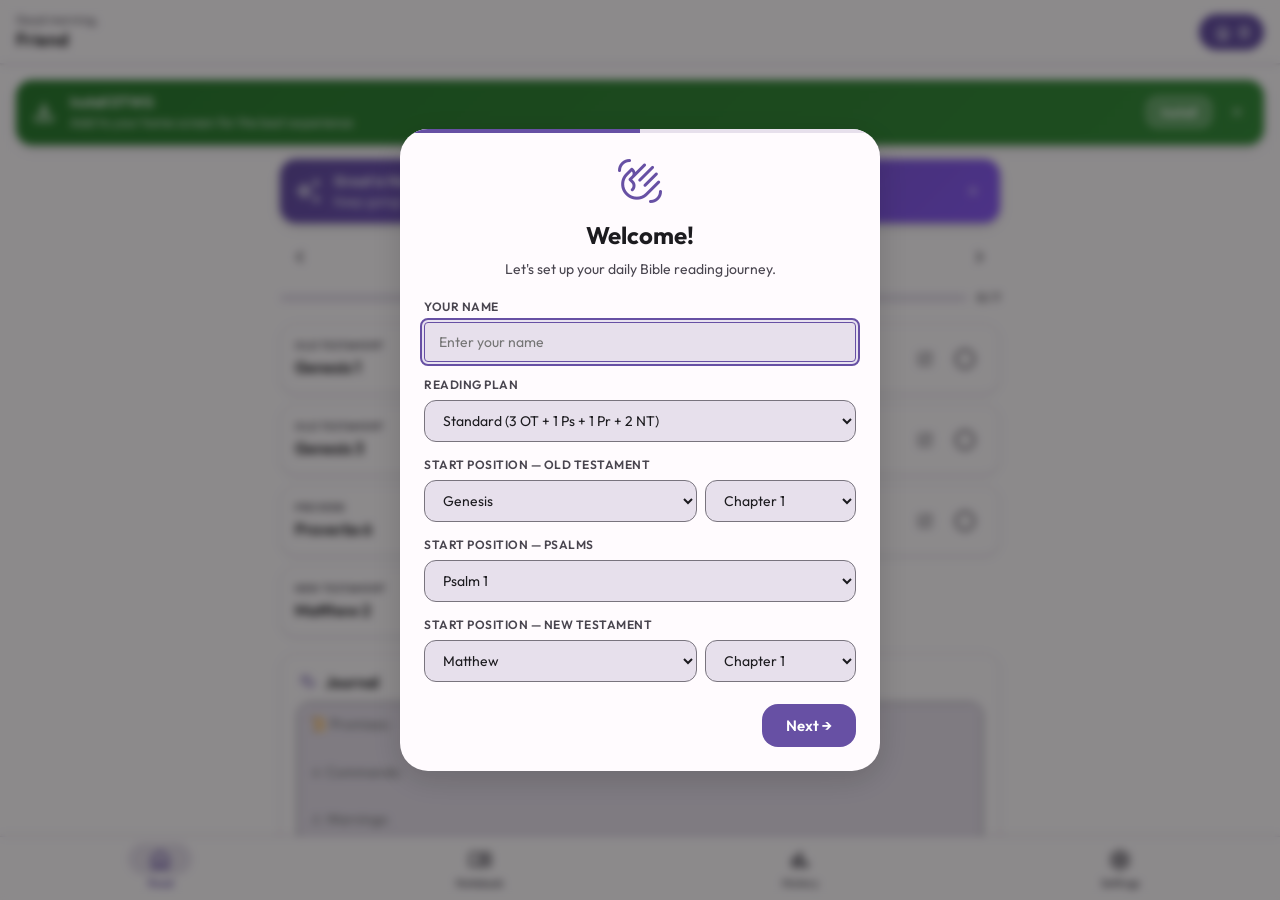
==== index.html @ ebb21af2 "Separate CSS/JS, fix dark theme, color picker, Proverbs date, highlight labels, add font size, remin" ====
<!DOCTYPE html>
<html lang="en">
<head>
    <meta charset="UTF-8">
    <meta name="viewport" content="width=device-width, initial-scale=1.0, viewport-fit=cover">
    <title>Daily Time with God</title>
    <link rel="manifest" href="./manifest.json">
    <meta name="theme-color" content="#6750A4" id="meta-theme-color">
    <link rel="icon" type="image/svg+xml" href="data:image/svg+xml,<svg xmlns='http://www.w3.org/2000/svg' viewBox='0 0 100 100'><text y='.9em' font-size='90'>📖</text></svg>">
    <link rel="apple-touch-icon" sizes="192x192" href="./icons/icon-192.png">
    <link rel="preconnect" href="https://fonts.googleapis.com">
    <link rel="preconnect" href="https://fonts.gstatic.com" crossorigin>
    <link href="https://fonts.googleapis.com/css2?family=Outfit:wght@300;400;500;600;700&display=swap" rel="stylesheet">
    <link href="https://fonts.googleapis.com/css2?family=Material+Symbols+Rounded:opsz,wght,FILL,GRAD@24,400,1,0" rel="stylesheet" />
    <link rel="stylesheet" href="./styles.css">
</head>

<body>

<header id="app-header">
  <div class="header-inner">
    <span class="header-greeting" id="header-greeting">Good morning,</span>
    <span class="header-name" id="header-name">Friend</span>
  </div>
  <button id="header-streak" class="streak-chip" aria-label="Streak">
    <span class="material-symbols-rounded">local_fire_department</span>
    <span id="streak-count">0</span>
  </button>
</header>

<main id="main-content">

  <div id="page-dashboard" class="page active" role="main">
    <!-- PWA Install Banner -->
    <div id="install-banner" class="install-banner" hidden>
      <span class="material-symbols-rounded">get_app</span>
      <div>
        <strong>Install DTWG</strong>
        <p>Add to your home screen for the best experience</p>
      </div>
      <button id="install-btn" class="install-btn">Install</button>
      <button id="install-dismiss-btn" class="mercy-close" aria-label="Dismiss">
        <span class="material-symbols-rounded">close</span>
      </button>
    </div>

    <div class="mercy-banner" id="mercy-banner" hidden>
      <span class="material-symbols-rounded">auto_awesome</span>
      <div>
        <strong>Great is His faithfulness!</strong>
        <p id="mercy-banner-text">Keep going!</p>
      </div>
      <button class="mercy-close" id="mercy-close-btn" aria-label="Close">
        <span class="material-symbols-rounded">close</span>
      </button>
    </div>

    <div class="date-row">
      <button class="date-nav-btn" id="prev-day-btn" aria-label="Previous day">
        <span class="material-symbols-rounded">chevron_left</span>
      </button>
      <div class="date-display" id="date-display">Today</div>
      <button class="date-nav-btn" id="next-day-btn" aria-label="Next day">
        <span class="material-symbols-rounded">chevron_right</span>
      </button>
    </div>

    <div class="progress-section">
      <div class="progress-bar-track">
        <div class="progress-bar-fill" id="progress-bar-fill" style="width:0%"></div>
      </div>
      <span class="progress-label" id="progress-label">0 / 7</span>
    </div>

    <div id="plan-container" class="plan-container"></div>

    <div class="journal-section">
      <h3 class="journal-heading">
        <span class="material-symbols-rounded">edit_note</span>
        Journal
      </h3>
      <textarea id="journal-textarea" class="journal-textarea"
        placeholder="📜 Promises:&#10;&#10;⚔️ Commands:&#10;&#10;⚠️ Warnings:&#10;&#10;💡 Principles:&#10;&#10;✨ Application / Message:"
        rows="8"></textarea>
    </div>
  </div>

  <div id="page-notebook" class="page" role="main">
    <div class="date-row">
      <button class="date-nav-btn" id="nb-prev-day-btn" aria-label="Previous day">
        <span class="material-symbols-rounded">chevron_left</span>
      </button>
      <div class="date-display" id="nb-date-display">Today</div>
      <button class="date-nav-btn" id="nb-next-day-btn" aria-label="Next day">
        <span class="material-symbols-rounded">chevron_right</span>
      </button>
    </div>
    <div id="notebook-paper" class="notebook-paper"></div>
  </div>

  <div id="page-history" class="page" role="main">
    <div class="analytics-grid">
      <div class="stat-card">
        <span class="stat-icon material-symbols-rounded">local_fire_department</span>
        <div class="stat-value" id="stat-streak">0</div>
        <div class="stat-label">Current Streak</div>
      </div>
      <div class="stat-card">
        <span class="stat-icon material-symbols-rounded">emoji_events</span>
        <div class="stat-value" id="stat-longest">0</div>
        <div class="stat-label">Longest Streak</div>
      </div>
      <div class="stat-card" id="stat-time-card" style="cursor:pointer" title="Click to toggle avg/total">
        <span class="stat-icon material-symbols-rounded">schedule</span>
        <div class="stat-value" id="stat-time">0m</div>
        <div class="stat-label" id="stat-time-label">Total Time</div>
      </div>
      <div class="stat-card">
        <span class="stat-icon material-symbols-rounded">ac_unit</span>
        <div class="stat-value" id="stat-freezes">2</div>
        <div class="stat-label">Freezes Left</div>
      </div>
    </div>

    <div class="calendar-section">
      <div class="calendar-header">
        <button class="calendar-nav" id="cal-prev" aria-label="Previous month">
          <span class="material-symbols-rounded">chevron_left</span>
        </button>
        <span class="calendar-month-year" id="cal-month-year"></span>
        <button class="calendar-nav" id="cal-next" aria-label="Next month">
          <span class="material-symbols-rounded">chevron_right</span>
        </button>
      </div>
      <div class="calendar-grid" id="calendar-grid"></div>
    </div>

    <div class="history-tabs">
      <button class="history-tab active" id="tab-highlights" data-tab="highlights">Highlights</button>
      <button class="history-tab" id="tab-notes" data-tab="notes">Notes</button>
    </div>

    <div class="filter-chips" id="filter-chips">
      <button class="filter-chip active" data-filter="all">All</button>
      <button class="filter-chip" data-filter="general">General</button>
      <button class="filter-chip" data-filter="promise">Promise</button>
      <button class="filter-chip" data-filter="command">Command</button>
      <button class="filter-chip" data-filter="warning">Warning</button>
      <button class="filter-chip" data-filter="principle">Principle</button>
    </div>

    <div id="history-list" class="history-list"></div>
  </div>

  <div id="page-settings" class="page" role="main">
    <div class="settings-card">
      <h3 class="settings-card-title">Profile</h3>
      <div class="settings-row">
        <label for="settings-name">Your name</label>
        <input type="text" id="settings-name" class="settings-input" placeholder="Friend" maxlength="30">
      </div>
    </div>

    <div class="settings-card">
      <h3 class="settings-card-title">Appearance</h3>
      <div class="settings-row">
        <label>Theme</label>
        <div class="theme-select" id="theme-select">
          <button class="theme-btn active" data-theme-mode="system">System</button>
          <button class="theme-btn" data-theme-mode="light">Light</button>
          <button class="theme-btn" data-theme-mode="dark">Dark</button>
        </div>
      </div>
      <div class="settings-row">
        <label>Color</label>
        <div class="color-palette" id="color-palette">
          <button class="color-btn active" data-color="purple" style="background:#6750A4" aria-label="Purple"></button>
          <button class="color-btn" data-color="blue"   style="background:#1565C0" aria-label="Blue"></button>
          <button class="color-btn" data-color="green"  style="background:#2E7D32" aria-label="Green"></button>
          <button class="color-btn" data-color="amber"  style="background:#E65100" aria-label="Amber"></button>
          <button class="color-btn" data-color="rose"   style="background:#AD1457" aria-label="Rose"></button>
          <button class="color-btn custom-color-btn" data-color="custom" aria-label="Custom color">
            <span class="material-symbols-rounded">palette</span>
            <input type="color" id="custom-color-input" style="display:none" aria-label="Pick custom color">
          </button>
        </div>
      </div>
      <div class="settings-row">
        <label>Text Size</label>
        <div style="display:flex;align-items:center;gap:8px">
          <button id="font-size-dec" class="font-size-btn" aria-label="Decrease text size">A−</button>
          <span id="font-size-display" class="font-size-display">Normal</span>
          <button id="font-size-inc" class="font-size-btn" aria-label="Increase text size">A+</button>
        </div>
      </div>
    </div>

    <div class="settings-card">
      <h3 class="settings-card-title">Highlight Colors</h3>
      <div class="settings-row">
        <label for="hl-sync-toggle">Auto-sync with theme</label>
        <label class="toggle-switch">
          <input type="checkbox" id="hl-sync-toggle" checked>
          <span class="toggle-track"></span>
        </label>
      </div>
      <div id="hl-color-rows">
        <div class="settings-row">
          <label>General</label>
          <button class="hl-btn hl-btn-general" id="hl-btn-general" aria-label="General highlight color">
            <input type="color" id="hl-color-general" style="display:none">
          </button>
        </div>
        <div class="settings-row">
          <label>Promise</label>
          <button class="hl-btn hl-btn-promise" id="hl-btn-promise" aria-label="Promise highlight color">
            <input type="color" id="hl-color-promise" style="display:none">
          </button>
        </div>
        <div class="settings-row">
          <label>Command</label>
          <button class="hl-btn hl-btn-command" id="hl-btn-command" aria-label="Command highlight color">
            <input type="color" id="hl-color-command" style="display:none">
          </button>
        </div>
        <div class="settings-row">
          <label>Warning</label>
          <button class="hl-btn hl-btn-warning" id="hl-btn-warning" aria-label="Warning highlight color">
            <input type="color" id="hl-color-warning" style="display:none">
          </button>
        </div>
        <div class="settings-row">
          <label>Principle</label>
          <button class="hl-btn hl-btn-principle" id="hl-btn-principle" aria-label="Principle highlight color">
            <input type="color" id="hl-color-principle" style="display:none">
          </button>
        </div>
      </div>
    </div>

    <div class="settings-card">
      <h3 class="settings-card-title">Bible Translation</h3>
      <div class="settings-row">
        <label for="translation-select">Translation</label>
        <select id="translation-select" class="settings-select">
          <option value="web">WEB</option>
          <option value="kjv">KJV</option>
          <option value="bbe">BBE</option>
          <option value="asv">ASV</option>
          <option value="darby">Darby</option>
        </select>
      </div>
    </div>

    <div class="settings-card">
      <h3 class="settings-card-title">Sound &amp; Notifications</h3>
      <div class="settings-row">
        <label for="sound-toggle">Sound effects</label>
        <label class="toggle-switch">
          <input type="checkbox" id="sound-toggle" checked>
          <span class="toggle-track"></span>
        </label>
      </div>
      <div class="settings-row">
        <label for="reminder-toggle">Daily reminder</label>
        <label class="toggle-switch">
          <input type="checkbox" id="reminder-toggle">
          <span class="toggle-track"></span>
        </label>
      </div>
      <div class="settings-row" id="reminder-time-row">
        <label for="reminder-time">Reminder time</label>
        <input type="time" id="reminder-time" class="settings-input" value="07:00">
      </div>
    </div>

    <div class="settings-card">
      <h3 class="settings-card-title">Reset Journey</h3>
      <p class="settings-desc">This will erase all your progress, highlights, and journal entries.</p>
      <button class="reset-btn" id="reset-btn">Reset Everything</button>
    </div>
  </div>
</main>

<nav id="bottom-nav" aria-label="Main navigation">
  <button class="nav-tab active" data-page="dashboard" aria-label="Read">
    <span class="material-symbols-rounded">home</span>
    <span>Read</span>
  </button>
  <button class="nav-tab" data-page="notebook" aria-label="Notebook">
    <span class="material-symbols-rounded">menu_book</span>
    <span>Notebook</span>
  </button>
  <button class="nav-tab" data-page="history" aria-label="History">
    <span class="material-symbols-rounded">bar_chart</span>
    <span>History</span>
  </button>
  <button class="nav-tab" data-page="settings" aria-label="Settings">
    <span class="material-symbols-rounded">settings</span>
    <span>Settings</span>
  </button>
</nav>

<div id="bible-modal" class="modal-overlay" role="dialog" aria-modal="true" aria-label="Bible reader" hidden>
  <div class="modal-content">
    <div class="modal-header">
      <button class="modal-close-btn" id="modal-close-btn" aria-label="Close">
        <span class="material-symbols-rounded">close</span>
      </button>
      <h2 class="modal-title" id="modal-title">Loading...</h2>
      <div class="modal-nav">
        <button class="modal-nav-btn" id="modal-prev-btn" aria-label="Previous chapter">
          <span class="material-symbols-rounded">chevron_left</span>
        </button>
        <button class="modal-nav-btn" id="modal-next-btn" aria-label="Next chapter">
          <span class="material-symbols-rounded">chevron_right</span>
        </button>
      </div>
    </div>
    <div class="modal-body" id="modal-body">
      <div class="modal-loading" id="modal-loading">
        <div class="spinner"></div>
        <p>Loading scripture...</p>
      </div>
      <div id="modal-verses" class="modal-verses"></div>
    </div>
    <div class="modal-footer">
      <button class="modal-action-btn" id="modal-action-btn">
        <span class="material-symbols-rounded">check_circle</span>
        Mark as Read
      </button>
    </div>
  </div>
</div>

<div id="onboarding-modal" class="modal-overlay onboarding-overlay" role="dialog" aria-modal="true" aria-label="Welcome setup" hidden>
  <div class="onboarding-content">
    <div class="ob-progress-bar">
      <div class="ob-progress-fill" id="ob-progress-fill" style="width:50%"></div>
    </div>

    <div class="ob-page active" id="ob-page-1">
      <div class="ob-header">
        <span class="ob-icon material-symbols-rounded">waving_hand</span>
        <h2>Welcome!</h2>
        <p>Let's set up your daily Bible reading journey.</p>
      </div>
      <div class="ob-form">
        <div class="ob-field">
          <label for="ob-name">Your name</label>
          <input type="text" id="ob-name" class="ob-input" placeholder="Enter your name" maxlength="30">
        </div>
        <div class="ob-field">
          <label for="ob-plan">Reading plan</label>
          <select id="ob-plan" class="ob-select">
            <option value="standard">Standard (3 OT + 1 Ps + 1 Pr + 2 NT)</option>
            <option value="ot-focus">OT Focus (5 OT + 1 Ps + 1 NT)</option>
            <option value="nt-focus">NT Focus (2 OT + 1 Ps + 4 NT)</option>
          </select>
        </div>
        <div class="ob-field">
          <label>Start position — Old Testament</label>
          <div class="ob-chapter-row">
            <select id="ob-ot-book" class="ob-select ob-book-select"></select>
            <select id="ob-ot-chap" class="ob-select ob-chap-select"></select>
          </div>
        </div>
        <div class="ob-field">
          <label>Start position — Psalms</label>
          <div class="ob-chapter-row">
            <select id="ob-psalm-chap" class="ob-select ob-chap-select"></select>
          </div>
        </div>
        <div class="ob-field">
          <label>Start position — New Testament</label>
          <div class="ob-chapter-row">
            <select id="ob-nt-book" class="ob-select ob-book-select"></select>
            <select id="ob-nt-chap" class="ob-select ob-chap-select"></select>
          </div>
        </div>
      </div>
      <div class="ob-actions">
        <button class="ob-next-btn" id="ob-next-btn">Next &#8594;</button>
      </div>
    </div>

    <div class="ob-page" id="ob-page-2">
      <div class="ob-header">
        <span class="ob-icon material-symbols-rounded">palette</span>
        <h2>Customize</h2>
        <p>Make it yours.</p>
      </div>
      <div class="ob-form">
        <div class="ob-field">
          <label>App color</label>
          <div class="color-palette" id="ob-color-palette">
            <button class="color-btn active" data-color="purple" style="background:#6750A4" aria-label="Purple"></button>
            <button class="color-btn" data-color="blue"   style="background:#1565C0" aria-label="Blue"></button>
            <button class="color-btn" data-color="green"  style="background:#2E7D32" aria-label="Green"></button>
            <button class="color-btn" data-color="amber"  style="background:#E65100" aria-label="Amber"></button>
            <button class="color-btn" data-color="rose"   style="background:#AD1457" aria-label="Rose"></button>
          </div>
        </div>
        <div class="ob-field">
          <label for="ob-translation">Translation</label>
          <select id="ob-translation" class="ob-select">
            <option value="web">WEB (World English Bible)</option>
            <option value="kjv">KJV (King James Version)</option>
            <option value="bbe">BBE (Bible in Basic English)</option>
            <option value="asv">ASV (American Standard)</option>
            <option value="darby">Darby</option>
          </select>
        </div>
      </div>
      <div class="ob-actions">
        <button class="ob-back-btn" id="ob-back-btn">&#8592; Back</button>
        <button class="ob-next-btn" id="ob-save-btn">Start Reading &#128214;</button>
      </div>
    </div>
  </div>
</div>

<canvas id="confetti-canvas" aria-hidden="true"></canvas>

<!-- Toast notification -->
<div id="app-toast" class="app-toast" role="status" aria-live="polite" hidden></div>

<!-- Custom confirm dialog -->
<div id="confirm-dialog" class="confirm-overlay" hidden>
  <div class="confirm-box" role="alertdialog" aria-modal="true" aria-labelledby="confirm-title">
    <p id="confirm-title" class="confirm-message"></p>
    <div class="confirm-actions">
      <button id="confirm-cancel-btn" class="confirm-btn confirm-btn-cancel">Cancel</button>
      <button id="confirm-ok-btn" class="confirm-btn confirm-btn-ok">Confirm</button>
    </div>
  </div>
</div>

<script src="./app.js" defer></script>
</body>
</html>
---- styles.css ----
/* ===== CSS CUSTOM PROPERTIES ===== */
:root {
  --md-primary: #6750A4;
  --md-on-primary: #FFFFFF;
  --md-secondary: #625B71;
  --md-surface: #FFFBFE;
  --md-surface-variant: #E7E0EC;
  --md-on-surface: #1C1B1F;
  --md-on-surface-variant: #49454F;
  --md-outline: #79747E;
  --md-background: #FFFBFE;
  --md-error: #B3261E;

  --hl-general: #E8D5FF;
  --hl-promise: #C8E6C9;
  --hl-command: #BBDEFB;
  --hl-warning: #FFCCBC;
  --hl-principle: #FFF9C4;

  --safe-top: env(safe-area-inset-top, 0px);
  --safe-bottom: env(safe-area-inset-bottom, 0px);

  --header-height: 64px;
  --nav-height: 64px;
  --radius-sm: 8px;
  --radius-md: 12px;
  --radius-lg: 16px;
  --radius-xl: 28px;
  --shadow-sm: 0 1px 3px rgba(0,0,0,.10), 0 1px 2px rgba(0,0,0,.06);
  --shadow-md: 0 4px 12px rgba(0,0,0,.10), 0 2px 6px rgba(0,0,0,.08);
  --shadow-lg: 0 8px 32px rgba(0,0,0,.16);
  --transition: 200ms cubic-bezier(0.2,0,0,1);
}

[data-theme="dark"] {
  --md-surface: #1C1B1F;
  --md-background: #141218;
  --md-surface-variant: #2B2930;
  --md-on-surface: #E6E1E5;
  --md-on-surface-variant: #CAC4D0;
  --md-outline: #938F99;
  --shadow-sm: 0 1px 3px rgba(0,0,0,.30);
  --shadow-md: 0 4px 12px rgba(0,0,0,.30);
  --shadow-lg: 0 8px 32px rgba(0,0,0,.45);
}

/* ===== RESET & BASE ===== */
*, *::before, *::after { box-sizing: border-box; margin: 0; padding: 0; }

html { height: 100%; font-size: 16px; -webkit-text-size-adjust: 100%; }

body {
  height: 100%;
  font-family: 'Outfit', system-ui, -apple-system, sans-serif;
  background: var(--md-background);
  color: var(--md-on-surface);
  line-height: 1.5;
  -webkit-font-smoothing: antialiased;
  overflow: hidden;
}

button { font-family: inherit; cursor: pointer; border: none; background: none; color: inherit; }
input, select, textarea { font-family: inherit; font-size: inherit; }
a { color: var(--md-primary); text-decoration: none; }

/* ===== APP LAYOUT ===== */
#app-header {
  position: fixed;
  top: 0; left: 0; right: 0;
  z-index: 200;
  display: flex;
  align-items: center;
  justify-content: space-between;
  padding: calc(var(--safe-top) + 12px) 16px 12px;
  min-height: var(--header-height);
  background: var(--md-surface);
  border-bottom: 1px solid var(--md-surface-variant);
  box-shadow: var(--shadow-sm);
}

.header-inner { display: flex; flex-direction: column; gap: 2px; }

.header-greeting {
  font-size: 12px;
  font-weight: 400;
  color: var(--md-on-surface-variant);
  line-height: 1.2;
}

.header-name {
  font-size: 18px;
  font-weight: 600;
  color: var(--md-on-surface);
  line-height: 1.2;
}

.streak-chip {
  display: flex;
  align-items: center;
  gap: 6px;
  padding: 8px 14px;
  background: var(--md-primary);
  color: var(--md-on-primary);
  border-radius: 20px;
  font-size: 16px;
  font-weight: 600;
  box-shadow: var(--shadow-sm);
  transition: transform var(--transition);
}
.streak-chip:active { transform: scale(0.95); }
.streak-chip .material-symbols-rounded { font-size: 20px; }

#main-content {
  position: fixed;
  top: calc(var(--safe-top) + var(--header-height));
  bottom: calc(var(--safe-bottom) + var(--nav-height));
  left: 0; right: 0;
  overflow-y: auto;
  -webkit-overflow-scrolling: touch;
  overscroll-behavior: contain;
}

/* ===== BOTTOM NAV ===== */
#bottom-nav {
  position: fixed;
  bottom: 0; left: 0; right: 0;
  z-index: 200;
  display: flex;
  align-items: stretch;
  height: calc(var(--safe-bottom) + var(--nav-height));
  padding-bottom: var(--safe-bottom);
  background: var(--md-surface);
  border-top: 1px solid var(--md-surface-variant);
  box-shadow: 0 -1px 4px rgba(0,0,0,.08);
}

.nav-tab {
  flex: 1;
  display: flex;
  flex-direction: column;
  align-items: center;
  justify-content: center;
  gap: 4px;
  padding: 8px 0;
  color: var(--md-on-surface-variant);
  font-size: 11px;
  font-weight: 500;
  transition: color var(--transition);
  position: relative;
  -webkit-tap-highlight-color: transparent;
}

.nav-tab .material-symbols-rounded { font-size: 24px; transition: transform var(--transition); z-index: 1; }
.nav-tab span:last-child { z-index: 1; }

.nav-tab::before {
  content: '';
  position: absolute;
  top: 6px; left: 50%;
  transform: translateX(-50%) scaleX(0);
  width: 64px; height: 32px;
  background: var(--md-surface-variant);
  border-radius: 16px;
  transition: transform var(--transition), opacity var(--transition);
  opacity: 0;
}

.nav-tab.active { color: var(--md-primary); }
.nav-tab.active::before { transform: translateX(-50%) scaleX(1); opacity: 1; }
.nav-tab.active .material-symbols-rounded { transform: scale(1.1); }
.nav-tab:active .material-symbols-rounded { transform: scale(0.88); }

/* ===== PAGES ===== */
.page { display: none; padding: 16px; min-height: 100%; animation: pageFadeIn 200ms ease-out; }
.page.active { display: block; }

@keyframes pageFadeIn {
  from { opacity: 0; transform: translateY(6px); }
  to   { opacity: 1; transform: translateY(0); }
}

/* ===== MERCY BANNER ===== */
.mercy-banner {
  display: flex;
  align-items: center;
  gap: 12px;
  padding: 12px 14px;
  background: linear-gradient(135deg, var(--md-primary) 0%, #8b5cf6 100%);
  color: white;
  border-radius: var(--radius-lg);
  margin-bottom: 14px;
  box-shadow: var(--shadow-md);
  animation: slideDown 300ms cubic-bezier(0.34, 1.56, 0.64, 1);
}

@keyframes slideDown {
  from { opacity: 0; transform: translateY(-12px) scale(.97); }
  to   { opacity: 1; transform: translateY(0) scale(1); }
}

.mercy-banner > .material-symbols-rounded { font-size: 28px; flex-shrink: 0; }
.mercy-banner > div { flex: 1; }
.mercy-banner strong { font-size: 14px; font-weight: 600; display: block; }
.mercy-banner p { font-size: 13px; opacity: 0.9; }

.mercy-close {
  padding: 4px; color: rgba(255,255,255,.8); border-radius: 50%;
  transition: background var(--transition);
}
.mercy-close:hover { background: rgba(255,255,255,.15); }
.mercy-close .material-symbols-rounded { font-size: 18px; display: block; }

/* ===== DATE ROW ===== */
.date-row {
  display: flex;
  align-items: center;
  justify-content: space-between;
  margin-bottom: 12px;
}

.date-nav-btn {
  display: flex; align-items: center; justify-content: center;
  width: 40px; height: 40px;
  border-radius: 50%;
  color: var(--md-on-surface-variant);
  transition: background var(--transition), color var(--transition);
}
.date-nav-btn:hover { background: var(--md-surface-variant); color: var(--md-on-surface); }
.date-nav-btn:active { background: rgba(103,80,164,.12); }
.date-nav-btn .material-symbols-rounded { font-size: 24px; }

.date-display { font-size: 15px; font-weight: 600; color: var(--md-on-surface); }

/* ===== PROGRESS ===== */
.progress-section { display: flex; align-items: center; gap: 10px; margin-bottom: 16px; }

.progress-bar-track {
  flex: 1; height: 8px;
  background: var(--md-surface-variant);
  border-radius: 4px; overflow: hidden;
}

.progress-bar-fill {
  height: 100%;
  background: var(--md-primary);
  border-radius: 4px;
  transition: width 400ms cubic-bezier(0.34,1.56,0.64,1);
}

.progress-label {
  font-size: 12px; font-weight: 600;
  color: var(--md-on-surface-variant); white-space: nowrap;
}

/* ===== PLAN CARDS ===== */
.plan-container { display: flex; flex-direction: column; gap: 8px; margin-bottom: 16px; }

.plan-card {
  display: flex;
  align-items: center;
  justify-content: space-between;
  padding: 14px 14px;
  background: var(--md-surface);
  border: 1px solid var(--md-surface-variant);
  border-radius: var(--radius-lg);
  box-shadow: var(--shadow-sm);
  cursor: pointer;
  transition: box-shadow var(--transition), transform var(--transition), background var(--transition), border-color var(--transition);
  -webkit-tap-highlight-color: transparent;
}

.plan-card:hover { box-shadow: var(--shadow-md); }
.plan-card:active { transform: scale(0.99); }

.plan-card.checked {
  background: rgba(103,80,164,.06);
  border-color: rgba(103,80,164,.25);
}

.plan-card-info { display: flex; flex-direction: column; gap: 2px; flex: 1; min-width: 0; }

.plan-card-label {
  font-size: 10px; font-weight: 600;
  text-transform: uppercase; letter-spacing: .6px;
  color: var(--md-on-surface-variant);
}

.plan-card-title {
  font-size: 16px; font-weight: 600;
  color: var(--md-on-surface);
  white-space: nowrap; overflow: hidden; text-overflow: ellipsis;
}

.plan-card.checked .plan-card-title {
  color: var(--md-on-surface-variant);
  text-decoration: line-through;
  opacity: 0.65;
}

.plan-card-actions { display: flex; align-items: center; gap: 2px; flex-shrink: 0; }

.plan-card-open-btn {
  display: flex; align-items: center; justify-content: center;
  width: 36px; height: 36px; border-radius: 50%;
  color: var(--md-on-surface-variant);
  transition: background var(--transition), color var(--transition);
}
.plan-card-open-btn:hover { background: var(--md-surface-variant); color: var(--md-primary); }
.plan-card-open-btn .material-symbols-rounded { font-size: 18px; }

.check-btn {
  display: flex; align-items: center; justify-content: center;
  width: 40px; height: 40px; border-radius: 50%;
  color: var(--md-on-surface-variant);
  transition: background var(--transition), color var(--transition), transform var(--transition);
}
.check-btn:hover { background: var(--md-surface-variant); }
.check-btn:active { transform: scale(0.82); }
.check-btn.checked { color: var(--md-primary); }
.check-btn .material-symbols-rounded { font-size: 24px; }

/* ===== JOURNAL SECTION ===== */
.journal-section {
  background: var(--md-surface);
  border: 1px solid var(--md-surface-variant);
  border-radius: var(--radius-lg);
  padding: 16px;
  box-shadow: var(--shadow-sm);
}

.journal-heading {
  display: flex; align-items: center; gap: 8px;
  font-size: 16px; font-weight: 600;
  color: var(--md-on-surface); margin-bottom: 8px;
}
.journal-heading .material-symbols-rounded { color: var(--md-primary); font-size: 20px; }

.journal-prompt {
  font-size: 13px; color: var(--md-on-surface-variant);
  margin-bottom: 10px; font-style: italic;
}

.journal-textarea {
  width: 100%;
  min-height: 100px;
  padding: 10px 12px;
  background: var(--md-surface-variant);
  border: 1px solid var(--md-outline);
  border-radius: var(--radius-md);
  color: var(--md-on-surface);
  font-size: 14px; line-height: 1.7;
  resize: vertical; outline: none;
  transition: border-color var(--transition), box-shadow var(--transition);
}
.journal-textarea:focus {
  border-color: var(--md-primary);
  box-shadow: 0 0 0 3px rgba(103,80,164,.18);
}

/* ===== NOTEBOOK PAGE ===== */
.notebook-paper {
  background: var(--md-surface);
  border: 1px solid var(--md-surface-variant);
  border-radius: var(--radius-lg);
  padding: 16px 16px 16px 50px;
  min-height: 300px;
  box-shadow: var(--shadow-sm);
  position: relative;
  overflow: hidden;
}

.notebook-paper::before {
  content: '';
  position: absolute;
  left: 42px; top: 0; bottom: 0; width: 2px;
  background: #FFB3B3; opacity: .55;
}
[data-theme="dark"] .notebook-paper::before { background: #7B3F3F; opacity: .4; }

.notebook-paper::after {
  content: '';
  position: absolute;
  left: 0; right: 0; top: 0; bottom: 0;
  background: repeating-linear-gradient(
    transparent, transparent 31px, var(--md-outline) 31px, var(--md-outline) 32px
  );
  opacity: .06;
  pointer-events: none;
}

.notebook-date-heading {
  font-size: 18px; font-weight: 700;
  color: var(--md-primary);
  margin-bottom: 16px; padding-bottom: 8px;
  border-bottom: 2px solid var(--md-primary);
  position: relative;
}

.notebook-section { margin-bottom: 20px; position: relative; }

.notebook-chapter-heading {
  font-size: 13px; font-weight: 600;
  color: var(--md-secondary);
  text-transform: uppercase; letter-spacing: 1px;
  margin-bottom: 8px;
}

.notebook-highlight {
  padding: 8px 12px;
  border-radius: var(--radius-sm);
  margin-bottom: 8px;
  border-left: 4px solid var(--md-primary);
}
.notebook-highlight.hl-general  { background: var(--hl-general);  border-left-color: #6750A4; }
.notebook-highlight.hl-promise  { background: var(--hl-promise);  border-left-color: #2E7D32; }
.notebook-highlight.hl-command  { background: var(--hl-command);  border-left-color: #1565C0; }
.notebook-highlight.hl-warning  { background: var(--hl-warning);  border-left-color: #E65100; }
.notebook-highlight.hl-principle{ background: var(--hl-principle);border-left-color: #F57F17; }

.notebook-verse-ref {
  font-size: 10px; font-weight: 700;
  text-transform: uppercase; letter-spacing: .6px;
  color: var(--md-on-surface-variant);
  display: block; margin-bottom: 4px;
}

.notebook-verse-text { font-size: 14px; line-height: 1.7; color: var(--md-on-surface); }

.notebook-type-badge {
  display: inline-block;
  font-size: 10px; font-weight: 600;
  padding: 2px 8px; border-radius: 10px;
  margin-top: 6px;
  text-transform: uppercase; letter-spacing: .5px;
}

.notebook-journal { margin-top: 16px; }

.notebook-journal-text {
  font-size: 14px; line-height: 1.8;
  color: var(--md-on-surface);
  padding: 12px;
  background: var(--md-surface-variant);
  border-radius: var(--radius-md);
  white-space: pre-wrap;
}

.notebook-empty {
  text-align: center; padding: 48px 24px;
}
.notebook-empty-icon {
  font-size: 48px; color: var(--md-on-surface-variant);
  opacity: .35; display: block; margin-bottom: 16px;
}
.notebook-empty-text { font-size: 15px; font-weight: 500; color: var(--md-on-surface-variant); margin-bottom: 8px; }
.notebook-empty-hint { font-size: 13px; color: var(--md-on-surface-variant); opacity: .7; }

/* ===== HISTORY PAGE ===== */
.analytics-grid {
  display: grid;
  grid-template-columns: 1fr 1fr;
  gap: 10px; margin-bottom: 16px;
}

.stat-card {
  background: var(--md-surface);
  border: 1px solid var(--md-surface-variant);
  border-radius: var(--radius-lg);
  padding: 16px 12px;
  text-align: center;
  box-shadow: var(--shadow-sm);
  transition: box-shadow var(--transition);
}
.stat-card:hover { box-shadow: var(--shadow-md); }

.stat-icon { font-size: 28px; color: var(--md-primary); display: block; margin-bottom: 6px; }
.stat-value { font-size: 24px; font-weight: 700; color: var(--md-on-surface); line-height: 1.2; }
.stat-label { font-size: 11px; font-weight: 500; color: var(--md-on-surface-variant); text-transform: uppercase; letter-spacing: .5px; margin-top: 4px; }

/* Calendar */
.calendar-section {
  background: var(--md-surface);
  border: 1px solid var(--md-surface-variant);
  border-radius: var(--radius-lg);
  padding: 16px; box-shadow: var(--shadow-sm); margin-bottom: 16px;
}

.calendar-header { display: flex; align-items: center; justify-content: space-between; margin-bottom: 12px; }
.calendar-month-year { font-size: 16px; font-weight: 600; color: var(--md-on-surface); }

.calendar-nav {
  display: flex; align-items: center; justify-content: center;
  width: 36px; height: 36px; border-radius: 50%;
  color: var(--md-on-surface-variant);
  transition: background var(--transition);
}
.calendar-nav:hover { background: var(--md-surface-variant); }
.calendar-nav .material-symbols-rounded { font-size: 20px; }

.calendar-grid { display: grid; grid-template-columns: repeat(7, 1fr); gap: 3px; }

.cal-day-header {
  text-align: center; font-size: 11px; font-weight: 600;
  color: var(--md-on-surface-variant); padding: 4px 0;
}

.cal-cell {
  aspect-ratio: 1;
  display: flex; align-items: center; justify-content: center;
  font-size: 12px; font-weight: 500;
  border-radius: 50%;
  cursor: pointer;
  color: var(--md-on-surface);
  transition: background var(--transition), color var(--transition);
}
.cal-cell:hover:not(.empty) { background: var(--md-surface-variant); }
.cal-cell.empty { cursor: default; }
.cal-cell.today { font-weight: 700; color: var(--md-primary); background: rgba(103,80,164,.12); }
.cal-cell.complete { background: var(--md-primary); color: var(--md-on-primary); font-weight: 600; }
.cal-cell.partial { background: rgba(103,80,164,.35); color: var(--md-primary); }
.cal-cell.frozen { background: #64B5F6; color: #0D47A1; font-weight: 600; }

/* History tabs */
.history-tabs {
  display: flex; background: var(--md-surface-variant);
  border-radius: var(--radius-md); padding: 3px; margin-bottom: 12px; gap: 3px;
}

.history-tab {
  flex: 1; padding: 8px; font-size: 13px; font-weight: 500;
  border-radius: 9px; color: var(--md-on-surface-variant);
  transition: background var(--transition), color var(--transition), box-shadow var(--transition);
}
.history-tab.active { background: var(--md-surface); color: var(--md-primary); box-shadow: var(--shadow-sm); }

/* Filter chips */
.filter-chips {
  display: flex; gap: 8px;
  overflow-x: auto; padding-bottom: 8px; margin-bottom: 12px;
  scrollbar-width: none; -ms-overflow-style: none;
}
.filter-chips::-webkit-scrollbar { display: none; }

.filter-chip {
  flex-shrink: 0; padding: 6px 14px;
  background: var(--md-surface);
  border: 1.5px solid var(--md-outline);
  border-radius: 20px;
  font-size: 12px; font-weight: 500;
  color: var(--md-on-surface-variant);
  transition: background var(--transition), color var(--transition), border-color var(--transition);
  white-space: nowrap;
}
.filter-chip.active { background: var(--md-primary); border-color: var(--md-primary); color: var(--md-on-primary); }

/* History list */
.history-list { display: flex; flex-direction: column; gap: 8px; padding-bottom: 16px; }

.history-item {
  background: var(--md-surface);
  border: 1px solid var(--md-surface-variant);
  border-radius: var(--radius-md);
  padding: 12px 14px;
  box-shadow: var(--shadow-sm);
}
.history-item.journal-item { cursor: pointer; transition: box-shadow var(--transition); }
.history-item.journal-item:hover { box-shadow: var(--shadow-md); }

.history-ref { font-size: 12px; font-weight: 600; color: var(--md-primary); text-transform: uppercase; letter-spacing: .5px; margin-bottom: 4px; }
.history-text { font-size: 14px; line-height: 1.6; color: var(--md-on-surface); }
.history-meta { display: flex; align-items: center; justify-content: space-between; margin-top: 8px; }
.history-date { font-size: 11px; color: var(--md-on-surface-variant); }

.history-empty { text-align: center; padding: 40px 24px; color: var(--md-on-surface-variant); font-size: 14px; line-height: 1.6; }

/* History item left borders */
.hl-item-general  { border-left: 4px solid #6750A4; }
.hl-item-promise  { border-left: 4px solid #2E7D32; }
.hl-item-command  { border-left: 4px solid #1565C0; }
.hl-item-warning  { border-left: 4px solid #E65100; }
.hl-item-principle{ border-left: 4px solid #F57F17; }

/* Highlight badges */
.hl-badge { display: inline-block; font-size: 10px; font-weight: 600; padding: 2px 8px; border-radius: 10px; text-transform: uppercase; letter-spacing: .5px; }
.hl-badge-general  { background: var(--hl-general);  color: #4A235A; }
.hl-badge-promise  { background: var(--hl-promise);  color: #1B4D1E; }
.hl-badge-command  { background: var(--hl-command);  color: #0D3461; }
.hl-badge-warning  { background: var(--hl-warning);  color: #5D2C1A; }
.hl-badge-principle{ background: var(--hl-principle); color: #4D4A00; }

/* ===== SETTINGS PAGE ===== */
.settings-card {
  background: var(--md-surface);
  border: 1px solid var(--md-surface-variant);
  border-radius: var(--radius-lg);
  padding: 16px; box-shadow: var(--shadow-sm); margin-bottom: 12px;
}

.settings-card-title { font-size: 13px; font-weight: 600; color: var(--md-primary); text-transform: uppercase; letter-spacing: .5px; margin-bottom: 12px; }

.settings-row {
  display: flex; align-items: center; justify-content: space-between;
  padding: 9px 0;
  border-bottom: 1px solid var(--md-surface-variant);
  gap: 12px;
}
.settings-row:last-child { border-bottom: none; padding-bottom: 0; }

.settings-row label { font-size: 14px; color: var(--md-on-surface); font-weight: 400; }

.settings-input, .settings-select {
  background: var(--md-surface-variant);
  border: 1.5px solid var(--md-outline);
  border-radius: var(--radius-sm);
  padding: 7px 10px; font-size: 13px;
  color: var(--md-on-surface); min-width: 110px; outline: none;
  transition: border-color var(--transition);
}
.settings-input:focus, .settings-select:focus { border-color: var(--md-primary); box-shadow: 0 0 0 3px rgba(103,80,164,.15); }

/* Theme select */
.theme-select { display: flex; background: var(--md-surface-variant); border-radius: var(--radius-sm); padding: 2px; gap: 2px; }
.theme-btn { padding: 5px 10px; border-radius: 6px; font-size: 12px; font-weight: 500; color: var(--md-on-surface-variant); transition: background var(--transition), color var(--transition); }
.theme-btn.active { background: var(--md-surface); color: var(--md-primary); box-shadow: var(--shadow-sm); }

/* Color palette */
.color-palette { display: flex; gap: 8px; flex-wrap: wrap; }

.color-btn {
  width: 30px; height: 30px; border-radius: 50%;
  border: 3px solid transparent;
  transition: transform var(--transition), border-color var(--transition), box-shadow var(--transition);
  position: relative; display: flex; align-items: center; justify-content: center;
}
.color-btn:hover { transform: scale(1.12); box-shadow: 0 2px 8px rgba(0,0,0,.25); }
.color-btn.active { border-color: var(--md-on-surface); box-shadow: 0 0 0 2px var(--md-surface), 0 0 0 4px var(--md-on-surface); }

.custom-color-btn { background: conic-gradient(from 0deg, #f00, #ff0, #0f0, #0ff, #00f, #f0f, #f00); }
.custom-color-btn .material-symbols-rounded { font-size: 14px; color: white; text-shadow: 0 1px 2px rgba(0,0,0,.6); }

/* HL buttons */
.hl-btn { width: 30px; height: 30px; border-radius: 8px; border: 2px solid var(--md-outline); cursor: pointer; transition: transform var(--transition), box-shadow var(--transition); }
.hl-btn:hover { transform: scale(1.08); box-shadow: var(--shadow-sm); }
.hl-btn-general  { background: var(--hl-general); }
.hl-btn-promise  { background: var(--hl-promise); }
.hl-btn-command  { background: var(--hl-command); }
.hl-btn-warning  { background: var(--hl-warning); }
.hl-btn-principle{ background: var(--hl-principle); }

.settings-desc { font-size: 13px; color: var(--md-on-surface-variant); margin-bottom: 12px; line-height: 1.5; }

.reset-btn {
  width: 100%; padding: 12px;
  background: rgba(179,38,30,.1);
  color: var(--md-error);
  border: 1.5px solid rgba(179,38,30,.3);
  border-radius: var(--radius-md);
  font-size: 14px; font-weight: 600;
  transition: background var(--transition);
}
.reset-btn:hover { background: rgba(179,38,30,.18); }
.reset-btn:active { background: rgba(179,38,30,.28); }

/* ===== TOGGLE SWITCH ===== */
.toggle-switch { position: relative; display: inline-block; cursor: pointer; }
.toggle-switch input { display: none; }

.toggle-track {
  display: block; width: 46px; height: 26px;
  background: var(--md-surface-variant);
  border: 2px solid var(--md-outline);
  border-radius: 13px;
  position: relative;
  transition: background var(--transition), border-color var(--transition);
}

.toggle-track::after {
  content: '';
  position: absolute;
  width: 18px; height: 18px;
  background: var(--md-outline);
  border-radius: 50%;
  top: 2px; left: 2px;
  transition: transform var(--transition), background var(--transition);
}

.toggle-switch input:checked + .toggle-track { background: var(--md-primary); border-color: var(--md-primary); }
.toggle-switch input:checked + .toggle-track::after { transform: translateX(20px); background: var(--md-on-primary); }

/* ===== BIBLE MODAL ===== */
.modal-overlay {
  position: fixed; inset: 0;
  z-index: 500;
  background: rgba(0,0,0,.45);
  backdrop-filter: blur(4px);
  -webkit-backdrop-filter: blur(4px);
  display: flex; align-items: flex-end;
  animation: modalFadeIn 200ms ease-out;
}
.modal-overlay[hidden] { display: none !important; }

@keyframes modalFadeIn { from { opacity: 0; } to { opacity: 1; } }

.modal-content {
  width: 100%; max-height: 92vh;
  background: var(--md-surface);
  border-radius: var(--radius-xl) var(--radius-xl) 0 0;
  display: flex; flex-direction: column;
  box-shadow: 0 -4px 40px rgba(0,0,0,.22);
  animation: modalSlideUp 320ms cubic-bezier(0.34,1.2,0.64,1);
  overflow: hidden;
}

@keyframes modalSlideUp { from { transform: translateY(100%); } to { transform: translateY(0); } }

.modal-header {
  display: flex; align-items: center;
  padding: 12px 16px;
  border-bottom: 1px solid var(--md-surface-variant);
  gap: 8px; flex-shrink: 0;
}

.modal-close-btn {
  display: flex; align-items: center; justify-content: center;
  width: 36px; height: 36px; border-radius: 50%;
  color: var(--md-on-surface-variant);
  transition: background var(--transition);
}
.modal-close-btn:hover { background: var(--md-surface-variant); }
.modal-close-btn .material-symbols-rounded { font-size: 22px; }

.modal-title { flex: 1; font-size: 17px; font-weight: 600; color: var(--md-on-surface); text-align: center; }

.modal-nav { display: flex; gap: 4px; }
.modal-nav-btn {
  display: flex; align-items: center; justify-content: center;
  width: 36px; height: 36px; border-radius: 50%;
  color: var(--md-on-surface-variant);
  transition: background var(--transition);
}
.modal-nav-btn:hover { background: var(--md-surface-variant); }
.modal-nav-btn .material-symbols-rounded { font-size: 22px; }

.modal-body {
  flex: 1; overflow-y: auto;
  -webkit-overflow-scrolling: touch;
  overscroll-behavior: contain;
  padding: 0 16px 16px;
  position: relative;
}

.modal-loading {
  display: flex; flex-direction: column; align-items: center; justify-content: center;
  padding: 56px; gap: 16px;
  color: var(--md-on-surface-variant); font-size: 14px;
}

.spinner {
  width: 36px; height: 36px;
  border: 3px solid var(--md-surface-variant);
  border-top-color: var(--md-primary);
  border-radius: 50%;
  animation: spin .8s linear infinite;
}
@keyframes spin { to { transform: rotate(360deg); } }

.modal-verses { line-height: 1.9; font-size: 16px; padding-top: 8px; }

.verse-para {
  margin-bottom: 4px; padding: 3px 6px; border-radius: 6px;
  cursor: pointer;
  transition: background var(--transition);
  position: relative;
}
.verse-para:hover { background: rgba(103,80,164,.08); }

.verse-num {
  font-size: 10px; font-weight: 700; color: var(--md-primary);
  margin-right: 4px; vertical-align: super; line-height: 1;
}

.verse-text { color: var(--md-on-surface); }

/* Verse highlights */
.verse-para.hl-general  { background: var(--hl-general); }
.verse-para.hl-promise  { background: var(--hl-promise); }
.verse-para.hl-command  { background: var(--hl-command); }
.verse-para.hl-warning  { background: var(--hl-warning); }
.verse-para.hl-principle{ background: var(--hl-principle); }

.modal-footer {
  padding: 12px 16px;
  padding-bottom: max(12px, var(--safe-bottom));
  border-top: 1px solid var(--md-surface-variant);
  flex-shrink: 0;
}

.modal-action-btn {
  width: 100%; display: flex; align-items: center; justify-content: center; gap: 8px;
  padding: 14px;
  background: var(--md-primary); color: var(--md-on-primary);
  border-radius: var(--radius-lg);
  font-size: 15px; font-weight: 600;
  transition: opacity var(--transition), transform var(--transition);
}
.modal-action-btn:hover { opacity: .9; }
.modal-action-btn:active { transform: scale(0.98); }
.modal-action-btn .material-symbols-rounded { font-size: 20px; }

.modal-error {
  display: flex; flex-direction: column; align-items: center; gap: 12px;
  padding: 48px 24px; text-align: center;
}
.modal-error .material-symbols-rounded { font-size: 48px; color: var(--md-on-surface-variant); }
.modal-error p { font-size: 14px; color: var(--md-on-surface-variant); }

.retry-btn {
  padding: 10px 24px; background: var(--md-primary); color: var(--md-on-primary);
  border-radius: var(--radius-md); font-size: 14px; font-weight: 600;
}

/* ===== HIGHLIGHT MENU ===== */
.hl-menu {
  display: flex; align-items: center; gap: 8px;
  padding: 8px 12px;
  background: var(--md-surface);
  border: 1px solid var(--md-surface-variant);
  border-radius: var(--radius-xl);
  box-shadow: var(--shadow-lg);
  z-index: 600;
  position: relative;
  margin: 4px 0;
  animation: pageFadeIn 150ms ease-out;
}

.hl-circle-btn {
  width: 28px; height: 28px; border-radius: 50%;
  border: 2px solid rgba(0,0,0,.1);
  transition: transform var(--transition), box-shadow var(--transition);
  cursor: pointer;
}
.hl-circle-btn:hover { transform: scale(1.18); box-shadow: 0 2px 8px rgba(0,0,0,.2); }
.hl-circle-btn.active { border-color: var(--md-on-surface); box-shadow: 0 0 0 2px var(--md-surface), 0 0 0 3px var(--md-on-surface); }

.hl-circle-general  { background: var(--hl-general); }
.hl-circle-promise  { background: var(--hl-promise); }
.hl-circle-command  { background: var(--hl-command); }
.hl-circle-warning  { background: var(--hl-warning); }
.hl-circle-principle{ background: var(--hl-principle); }

.hl-eraser {
  background: var(--md-surface-variant); color: var(--md-on-surface-variant);
  font-size: 11px; font-weight: 700;
  border: 1.5px solid var(--md-outline);
}

/* ===== ONBOARDING ===== */
.onboarding-overlay { align-items: center; justify-content: center; z-index: 1000; }

.onboarding-content {
  width: min(480px, calc(100% - 32px));
  max-height: 95vh;
  background: var(--md-surface);
  border-radius: var(--radius-xl);
  overflow: hidden;
  box-shadow: var(--shadow-lg);
  display: flex; flex-direction: column;
  animation: modalSlideUp 320ms cubic-bezier(0.34,1.2,0.64,1);
}

.ob-progress-bar { height: 4px; background: var(--md-surface-variant); flex-shrink: 0; }
.ob-progress-fill { height: 100%; background: var(--md-primary); transition: width 300ms ease; }

.ob-page { display: none; flex-direction: column; overflow-y: auto; padding: 24px; gap: 18px; flex: 1; }
.ob-page.active { display: flex; }

.ob-header { text-align: center; }
.ob-icon { font-size: 48px; display: block; margin-bottom: 12px; color: var(--md-primary); }
.ob-header h2 { font-size: 24px; font-weight: 700; color: var(--md-on-surface); margin-bottom: 6px; }
.ob-header p { font-size: 14px; color: var(--md-on-surface-variant); }

.ob-form { display: flex; flex-direction: column; gap: 14px; }

.ob-field { display: flex; flex-direction: column; gap: 6px; }
.ob-field label { font-size: 12px; font-weight: 600; color: var(--md-on-surface-variant); text-transform: uppercase; letter-spacing: .5px; }

.ob-input, .ob-select {
  padding: 10px 14px;
  background: var(--md-surface-variant);
  border: 1.5px solid var(--md-outline);
  border-radius: var(--radius-md);
  font-size: 14px; color: var(--md-on-surface); outline: none;
  transition: border-color var(--transition);
}
.ob-input:focus, .ob-select:focus { border-color: var(--md-primary); box-shadow: 0 0 0 3px rgba(103,80,164,.15); }

.ob-chapter-row { display: flex; gap: 8px; }
.ob-book-select { flex: 2; }
.ob-chap-select { flex: 1; }

.ob-actions {
  display: flex; justify-content: flex-end; gap: 10px; padding-top: 4px;
  padding-bottom: max(0px, env(safe-area-inset-bottom));
}

.ob-next-btn {
  padding: 12px 24px; background: var(--md-primary); color: var(--md-on-primary);
  border-radius: var(--radius-lg); font-size: 15px; font-weight: 600;
  transition: opacity var(--transition), transform var(--transition);
}
.ob-next-btn:hover { opacity: .9; }
.ob-next-btn:active { transform: scale(0.97); }

.ob-back-btn {
  padding: 12px 20px; background: var(--md-surface-variant); color: var(--md-on-surface);
  border-radius: var(--radius-lg); font-size: 15px; font-weight: 600;
  transition: background var(--transition);
}
.ob-back-btn:hover { background: var(--md-outline); }

/* ===== CONFETTI ===== */
#confetti-canvas {
  position: fixed; inset: 0;
  pointer-events: none; z-index: 9999; display: none;
}

/* ===== TOAST NOTIFICATION ===== */
.app-toast {
  position: fixed; bottom: calc(80px + var(--safe-bottom) + 16px); left: 50%;
  transform: translateX(-50%) translateY(20px);
  background: var(--md-on-surface); color: var(--md-surface);
  padding: 12px 20px; border-radius: 8px;
  font-size: .875rem; font-weight: 500;
  white-space: nowrap; max-width: calc(100vw - 32px);
  opacity: 0; transition: opacity .25s, transform .25s;
  z-index: 10000; pointer-events: none;
}
.app-toast.visible { opacity: 1; transform: translateX(-50%) translateY(0); }

/* ===== CONFIRM DIALOG ===== */
.confirm-overlay {
  position: fixed; inset: 0; z-index: 10001;
  background: rgba(0,0,0,.45);
  display: flex; align-items: center; justify-content: center;
}
.confirm-overlay[hidden] { display: none; }
.confirm-box {
  background: var(--md-surface); border-radius: 16px;
  padding: 24px; max-width: 320px; width: calc(100% - 48px);
  box-shadow: 0 8px 32px rgba(0,0,0,.25);
}
.confirm-message { font-size: 1rem; color: var(--md-on-surface); line-height: 1.5; margin-bottom: 20px; }
.confirm-actions { display: flex; gap: 12px; justify-content: flex-end; }
.confirm-btn { padding: 10px 20px; border-radius: 100px; font-size: .875rem; font-weight: 600; cursor: pointer; border: none; font-family: inherit; }
.confirm-btn-cancel { background: var(--md-surface-variant); color: var(--md-on-surface-variant); }
.confirm-btn-ok { background: var(--md-primary); color: var(--md-on-primary); }

/* ===== DARK MODE SURFACE OVERRIDES ===== */
[data-theme="dark"] .plan-card       { background: #2B2930; border-color: #3D3840; }
[data-theme="dark"] .settings-card   { background: #2B2930; border-color: #3D3840; }
[data-theme="dark"] .stat-card       { background: #2B2930; border-color: #3D3840; }
[data-theme="dark"] .calendar-section{ background: #2B2930; border-color: #3D3840; }
[data-theme="dark"] .journal-section { background: #2B2930; border-color: #3D3840; }
[data-theme="dark"] .notebook-paper  { background: #2B2930; border-color: #3D3840; }
[data-theme="dark"] .modal-content   { background: #2B2930; }
[data-theme="dark"] .hl-menu         { background: #2B2930; border-color: #3D3840; }
[data-theme="dark"] .history-item    { background: #2B2930; border-color: #3D3840; }
[data-theme="dark"] .onboarding-content { background: #2B2930; }

[data-theme="dark"] .verse-para.hl-general   { background: rgba(103, 80,164,.28); }
[data-theme="dark"] .verse-para.hl-promise   { background: rgba( 46,125, 50,.28); }
[data-theme="dark"] .verse-para.hl-command   { background: rgba( 21,101,192,.28); }
[data-theme="dark"] .verse-para.hl-warning   { background: rgba(230, 81,  0,.28); }
[data-theme="dark"] .verse-para.hl-principle { background: rgba(245,127, 23,.22); }

[data-theme="dark"] .notebook-highlight.hl-general   { background: rgba(103, 80,164,.20); }
[data-theme="dark"] .notebook-highlight.hl-promise   { background: rgba( 46,125, 50,.20); }
[data-theme="dark"] .notebook-highlight.hl-command   { background: rgba( 21,101,192,.20); }
[data-theme="dark"] .notebook-highlight.hl-warning   { background: rgba(230, 81,  0,.20); }
[data-theme="dark"] .notebook-highlight.hl-principle { background: rgba(245,127, 23,.16); }

[data-theme="dark"] .hl-badge-general  { background: rgba(103, 80,164,.35); color: #D0BEFF; }
[data-theme="dark"] .hl-badge-promise  { background: rgba( 46,125, 50,.35); color: #A8D5A9; }
[data-theme="dark"] .hl-badge-command  { background: rgba( 21,101,192,.35); color: #A8C8F8; }
[data-theme="dark"] .hl-badge-warning  { background: rgba(230, 81,  0,.35); color: #FFB89A; }
[data-theme="dark"] .hl-badge-principle{ background: rgba(245,127, 23,.30); color: #FFE57F; }

/* ===== DESKTOP ===== */
@media (min-width: 900px) {
  #page-dashboard .plan-container {
    display: grid; grid-template-columns: 1fr 1fr; gap: 10px;
    max-width: 720px; margin: 0 auto 16px;
  }
  #page-dashboard .progress-section,
  #page-dashboard .date-row,
  #page-dashboard .mercy-banner,
  #page-dashboard .journal-section { max-width: 720px; margin-left: auto; margin-right: auto; }

  .modal-overlay { align-items: center; justify-content: center; }
  .modal-content { border-radius: var(--radius-xl); max-width: 560px; max-height: 88vh; }
}

/* ===== FOCUS VISIBLE ===== */
:focus-visible { outline: 2px solid var(--md-primary); outline-offset: 2px; border-radius: 4px; }
button:focus:not(:focus-visible), input:focus:not(:focus-visible) { outline: none; }

/* ===== SCROLLBAR ===== */
::-webkit-scrollbar { width: 4px; height: 4px; }
::-webkit-scrollbar-track { background: transparent; }
::-webkit-scrollbar-thumb { background: var(--md-outline); border-radius: 2px; opacity: .5; }


/* ===== INSTALL BANNER ===== */
.install-banner {
  display: flex;
  align-items: center;
  gap: 12px;
  padding: 12px 14px;
  background: linear-gradient(135deg, #2E7D32 0%, #388E3C 100%);
  color: white;
  border-radius: var(--radius-lg);
  margin-bottom: 14px;
  box-shadow: var(--shadow-md);
  animation: slideDown 300ms cubic-bezier(0.34, 1.56, 0.64, 1);
}
.install-banner > .material-symbols-rounded { font-size: 28px; flex-shrink: 0; }
.install-banner > div { flex: 1; }
.install-banner strong { font-size: 14px; font-weight: 600; display: block; }
.install-banner p { font-size: 13px; opacity: 0.9; }

.install-btn {
  padding: 7px 14px;
  background: rgba(255,255,255,0.25);
  color: white;
  border-radius: var(--radius-md);
  font-size: 13px; font-weight: 600;
  border: 1.5px solid rgba(255,255,255,0.5);
  white-space: nowrap;
  transition: background var(--transition);
  flex-shrink: 0;
}
.install-btn:hover { background: rgba(255,255,255,0.35); }

/* ===== FONT SIZE CONTROL ===== */
.font-size-btn {
  width: 36px; height: 36px;
  border-radius: var(--radius-sm);
  background: var(--md-surface-variant);
  color: var(--md-on-surface);
  border: 1.5px solid var(--md-outline);
  font-size: 13px; font-weight: 700;
  display: flex; align-items: center; justify-content: center;
  transition: background var(--transition);
  cursor: pointer;
}
.font-size-btn:hover { background: var(--md-outline); color: var(--md-surface); }
.font-size-btn:disabled { opacity: 0.4; cursor: default; }
.font-size-display {
  font-size: 13px; font-weight: 500;
  color: var(--md-on-surface-variant);
  min-width: 56px; text-align: center;
}

/* ===== HIGHLIGHT MENU LABELS ===== */
.hl-menu {
  flex-wrap: wrap;
  gap: 6px;
}
.hl-circle-btn {
  display: flex; align-items: center; gap: 5px;
  width: auto;
  padding: 5px 10px;
  border-radius: 16px;
  font-size: 11px; font-weight: 600;
  color: var(--md-on-surface);
  white-space: nowrap;
}
.hl-dot {
  width: 10px; height: 10px; border-radius: 50%;
  flex-shrink: 0;
  border: 1.5px solid rgba(0,0,0,0.15);
}
.hl-eraser {
  padding: 5px 10px;
  font-size: 11px;
}

/* ===== REMINDER TIME ROW ===== */
#reminder-time-row { display: none; }
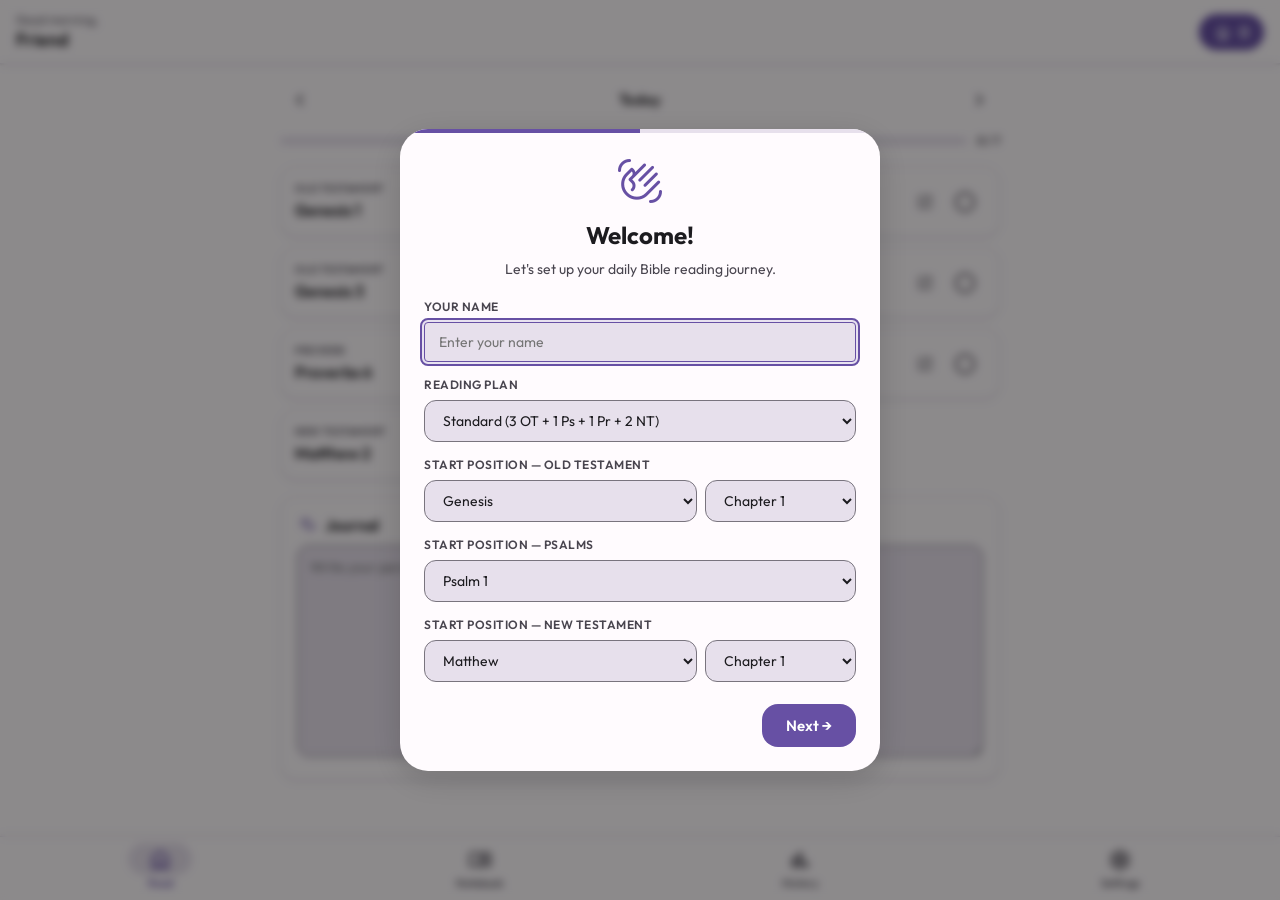
==== commit 9e3ea702: "Fix bugs A1-A5: streak bar close, PWA banner, journal placeholder, notebook layout - A1: Add CSS .me" ====
--- a/index.html
+++ b/index.html
@@ -80,7 +80,7 @@
         Journal
       </h3>
       <textarea id="journal-textarea" class="journal-textarea"
-        placeholder="📜 Promises:&#10;&#10;⚔️ Commands:&#10;&#10;⚠️ Warnings:&#10;&#10;💡 Principles:&#10;&#10;✨ Application / Message:"
+        placeholder="Write your personal reflection, prayer, or notes here…"
         rows="8"></textarea>
     </div>
   </div>
--- a/styles.css
+++ b/styles.css
@@ -210,6 +210,7 @@
 }
 .mercy-close:hover { background: rgba(255,255,255,.15); }
 .mercy-close .material-symbols-rounded { font-size: 18px; display: block; }
+.mercy-banner[hidden] { display: none; }
 
 /* ===== DATE ROW ===== */
 .date-row {
@@ -455,6 +456,41 @@
 }
 .notebook-empty-text { font-size: 15px; font-weight: 500; color: var(--md-on-surface-variant); margin-bottom: 8px; }
 .notebook-empty-hint { font-size: 13px; color: var(--md-on-surface-variant); opacity: .7; }
+
+.notebook-readings-chips {
+  display: flex;
+  flex-wrap: wrap;
+  gap: 6px;
+}
+.notebook-reading-chip {
+  display: inline-block;
+  padding: 4px 10px;
+  font-size: 12px; font-weight: 500;
+  background: var(--md-surface-variant);
+  color: var(--md-on-surface-variant);
+  border-radius: 14px;
+}
+.notebook-category-empty {
+  font-size: 13px;
+  color: var(--md-on-surface-variant);
+  opacity: .6;
+  font-style: italic;
+  margin: 4px 0;
+}
+.notebook-app-textarea {
+  width: 100%;
+  min-height: 100px;
+  padding: 12px;
+  font-size: 14px; line-height: 1.7;
+  font-family: inherit;
+  color: var(--md-on-surface);
+  background: var(--md-surface-variant);
+  border: 1px solid var(--md-outline);
+  border-radius: var(--radius-md);
+  resize: vertical;
+  box-sizing: border-box;
+}
+.notebook-app-textarea::placeholder { color: var(--md-on-surface-variant); opacity: .5; }
 
 /* ===== HISTORY PAGE ===== */
 .analytics-grid {
@@ -1041,6 +1077,7 @@
   flex-shrink: 0;
 }
 .install-btn:hover { background: rgba(255,255,255,0.35); }
+.install-banner[hidden] { display: none; }
 
 /* ===== FONT SIZE CONTROL ===== */
 .font-size-btn {
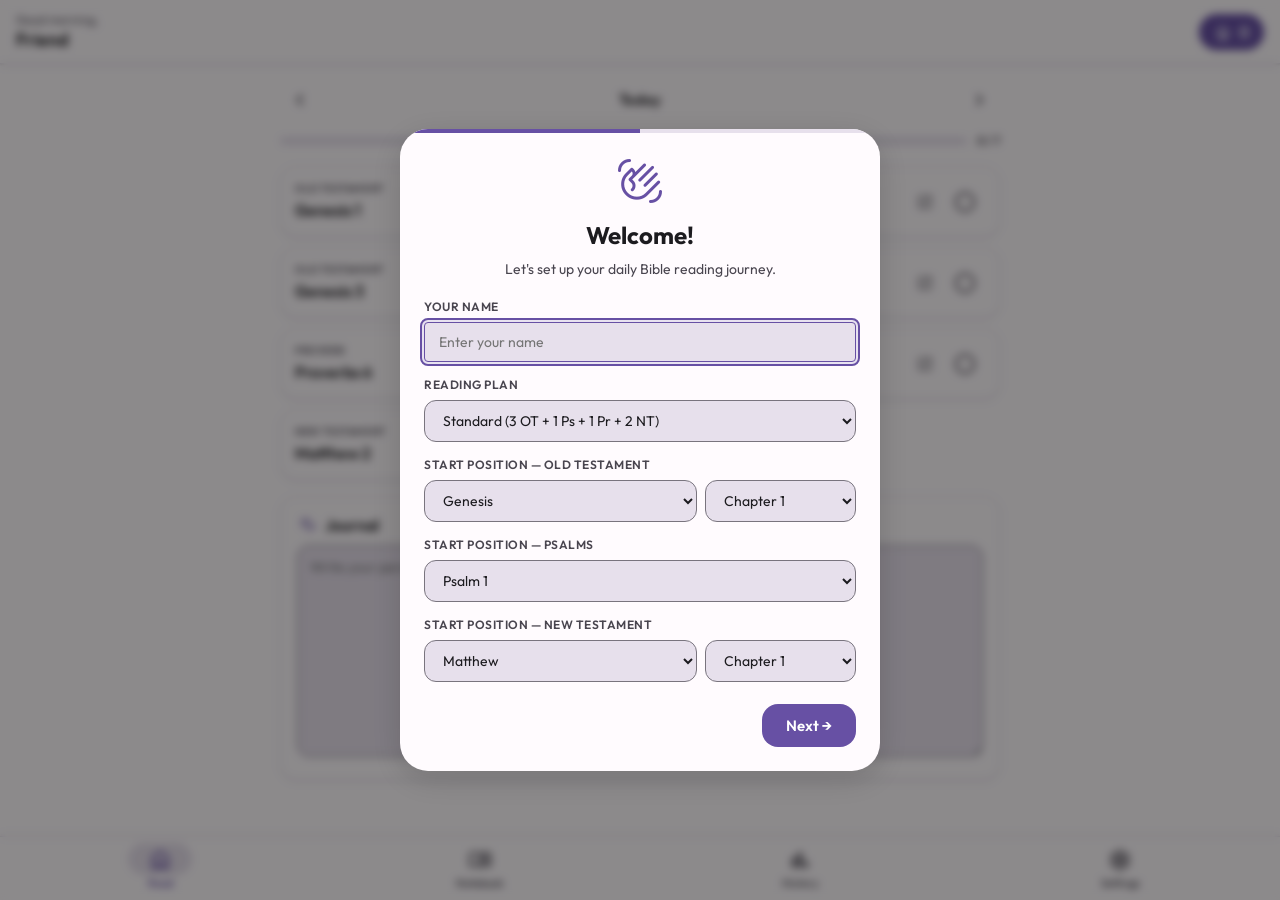
==== commit d4d02f39: "Fix font size setting, highlight sync UI, distinct theme colors, add notebook PDF export - Font size" ====
--- a/index.html
+++ b/index.html
@@ -96,6 +96,10 @@
       </button>
     </div>
     <div id="notebook-paper" class="notebook-paper"></div>
+    <button id="nb-export-btn" class="nb-export-btn" hidden>
+      <span class="material-symbols-rounded">picture_as_pdf</span>
+      Export PDF
+    </button>
   </div>
 
   <div id="page-history" class="page" role="main">
--- a/styles.css
+++ b/styles.css
@@ -492,6 +492,27 @@
 }
 .notebook-app-textarea::placeholder { color: var(--md-on-surface-variant); opacity: .5; }
 
+.nb-export-btn {
+  display: flex;
+  align-items: center;
+  justify-content: center;
+  gap: 6px;
+  width: 100%;
+  max-width: 720px;
+  margin: 12px auto 0;
+  padding: 10px 16px;
+  font-size: 14px; font-weight: 600;
+  color: var(--md-primary);
+  background: var(--md-surface);
+  border: 1.5px solid var(--md-outline);
+  border-radius: var(--radius-md);
+  cursor: pointer;
+  transition: background var(--transition);
+}
+.nb-export-btn:hover { background: var(--md-surface-variant); }
+.nb-export-btn .material-symbols-rounded { font-size: 20px; }
+.nb-export-btn[hidden] { display: none; }
+
 /* ===== HISTORY PAGE ===== */
 .analytics-grid {
   display: grid;
@@ -549,13 +570,36 @@
   cursor: pointer;
   color: var(--md-on-surface);
   transition: background var(--transition), color var(--transition);
-}
+  position: relative;
+}
+.cal-day-num { position: relative; z-index: 1; }
 .cal-cell:hover:not(.empty) { background: var(--md-surface-variant); }
 .cal-cell.empty { cursor: default; }
-.cal-cell.today { font-weight: 700; color: var(--md-primary); background: rgba(103,80,164,.12); }
-.cal-cell.complete { background: var(--md-primary); color: var(--md-on-primary); font-weight: 600; }
-.cal-cell.partial { background: rgba(103,80,164,.35); color: var(--md-primary); }
+.cal-cell.today { font-weight: 700; color: var(--md-primary); }
+.cal-cell.today .cal-day-num { color: var(--md-primary); }
+.cal-cell.complete { color: var(--md-on-primary); }
+.cal-cell.complete .cal-day-num { color: var(--md-primary); font-weight: 700; }
+.cal-cell.partial .cal-day-num { color: var(--md-on-surface); font-weight: 600; }
 .cal-cell.frozen { background: #64B5F6; color: #0D47A1; font-weight: 600; }
+
+.cal-ring {
+  position: absolute;
+  top: 0; left: 0;
+  width: 100%; height: 100%;
+  transform: rotate(-90deg);
+  pointer-events: none;
+}
+.cal-ring-bg {
+  fill: none;
+  stroke: var(--md-surface-variant);
+  stroke-width: 3;
+}
+.cal-ring-fill {
+  fill: none;
+  stroke: var(--md-primary);
+  stroke-width: 3;
+  stroke-linecap: round;
+}
 
 /* History tabs */
 .history-tabs {
@@ -801,7 +845,7 @@
 }
 @keyframes spin { to { transform: rotate(360deg); } }
 
-.modal-verses { line-height: 1.9; font-size: 16px; padding-top: 8px; }
+.modal-verses { line-height: 1.9; font-size: var(--user-font-size, 16px); padding-top: 8px; }
 
 .verse-para {
   margin-bottom: 4px; padding: 3px 6px; border-radius: 6px;
@@ -1032,6 +1076,15 @@
   #page-dashboard .date-row,
   #page-dashboard .mercy-banner,
   #page-dashboard .journal-section { max-width: 720px; margin-left: auto; margin-right: auto; }
+
+  #page-history .analytics-grid,
+  #page-history .calendar-section,
+  #page-history .history-tabs,
+  #page-history .filter-chips,
+  #page-history .history-list { max-width: 720px; margin-left: auto; margin-right: auto; }
+
+  #page-notebook .date-row,
+  #page-notebook .notebook-paper { max-width: 720px; margin-left: auto; margin-right: auto; }
 
   .modal-overlay { align-items: center; justify-content: center; }
   .modal-content { border-radius: var(--radius-xl); max-width: 560px; max-height: 88vh; }
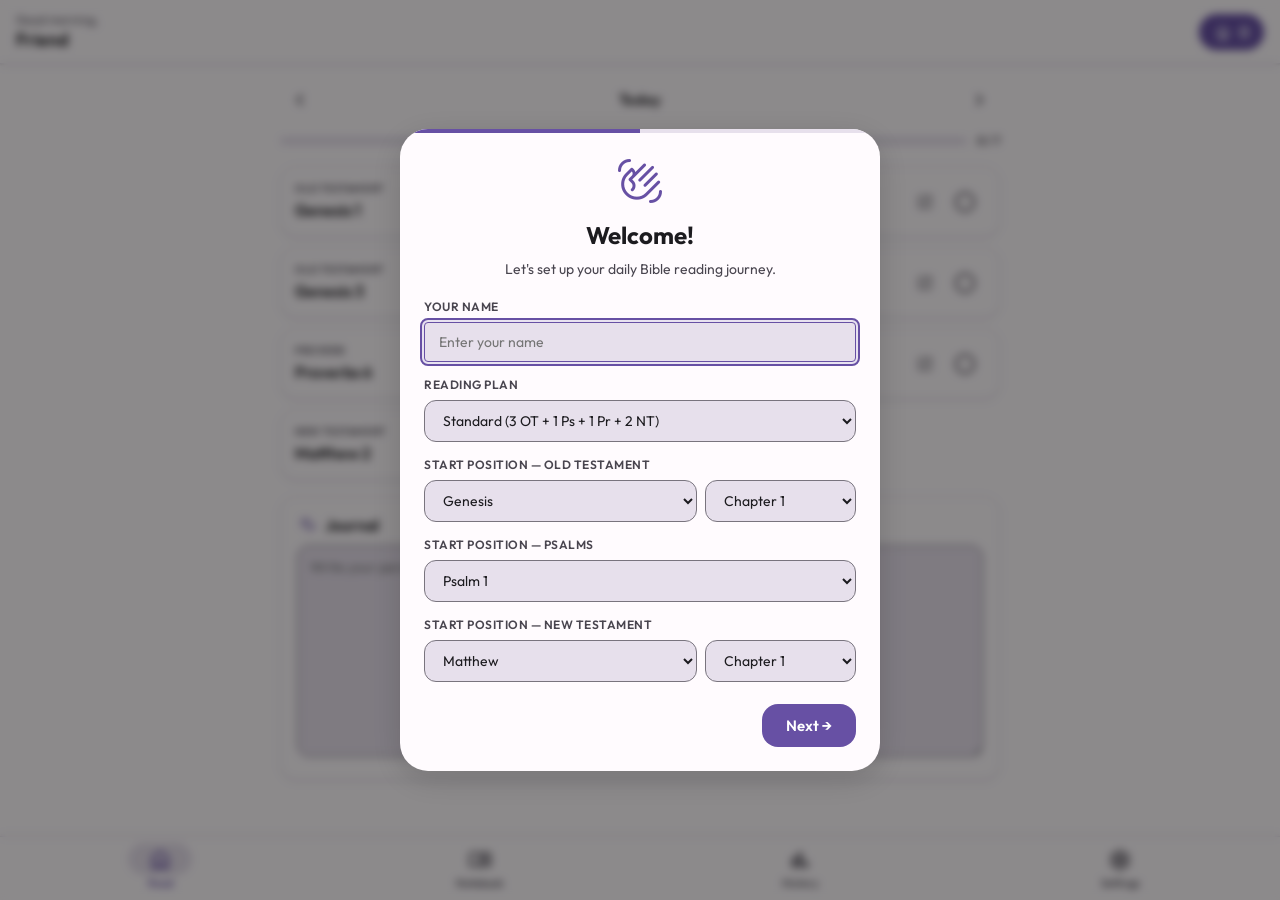
==== commit 7adf151d: "Add DTWG roadmap features" ====
--- a/index.html
+++ b/index.html
@@ -254,6 +254,35 @@
           <option value="darby">Darby</option>
         </select>
       </div>
+      <details class="settings-details">
+        <summary>Premium translations and keys</summary>
+        <div class="settings-row">
+          <label for="api-bible-key">API.Bible key</label>
+          <input type="password" id="api-bible-key" class="settings-input" autocomplete="off">
+        </div>
+        <div class="settings-row">
+          <label for="esv-key">ESV key</label>
+          <input type="password" id="esv-key" class="settings-input" autocomplete="off">
+        </div>
+        <div class="settings-row">
+          <label for="bible-brain-key">Bible Brain key</label>
+          <input type="password" id="bible-brain-key" class="settings-input" autocomplete="off">
+        </div>
+        <div class="settings-row">
+          <label for="anthropic-key">Claude key</label>
+          <input type="password" id="anthropic-key" class="settings-input" autocomplete="off">
+        </div>
+        <button class="secondary-btn" id="wipe-keys-btn">Wipe API Keys</button>
+        <p class="settings-desc">Keys are stored in this browser only and sent directly to their providers.</p>
+      </details>
+    </div>
+
+    <div class="settings-card">
+      <h3 class="settings-card-title">Reading Plan</h3>
+      <div class="settings-row">
+        <label for="plan-select">Plan preset</label>
+        <select id="plan-select" class="settings-select"></select>
+      </div>
     </div>
 
     <div class="settings-card">
@@ -276,6 +305,76 @@
         <label for="reminder-time">Reminder time</label>
         <input type="time" id="reminder-time" class="settings-input" value="07:00">
       </div>
+      <div class="settings-row">
+        <label for="per-chapter-toggle">Per-chapter progress</label>
+        <label class="toggle-switch">
+          <input type="checkbox" id="per-chapter-toggle" checked>
+          <span class="toggle-track"></span>
+        </label>
+      </div>
+      <div class="settings-row">
+        <label for="streak-notify-toggle">Milestone alerts</label>
+        <label class="toggle-switch">
+          <input type="checkbox" id="streak-notify-toggle" checked>
+          <span class="toggle-track"></span>
+        </label>
+      </div>
+      <div class="settings-row">
+        <label for="inline-reply-toggle">Inline reflection reply</label>
+        <label class="toggle-switch">
+          <input type="checkbox" id="inline-reply-toggle">
+          <span class="toggle-track"></span>
+        </label>
+      </div>
+      <button class="secondary-btn" id="calendar-ics-btn">Add to Calendar</button>
+      <p class="settings-desc" id="notification-support">Notifications are best-effort and browser-dependent.</p>
+    </div>
+
+    <div class="settings-card">
+      <h3 class="settings-card-title">Audio Bible</h3>
+      <div class="settings-row">
+        <label for="audio-autoplay-toggle">Autoplay audio</label>
+        <label class="toggle-switch">
+          <input type="checkbox" id="audio-autoplay-toggle">
+          <span class="toggle-track"></span>
+        </label>
+      </div>
+      <div class="settings-row">
+        <label for="audio-voice">Voice</label>
+        <input type="text" id="audio-voice" class="settings-input" value="ENGESVN2DA">
+      </div>
+    </div>
+
+    <div class="settings-card">
+      <h3 class="settings-card-title">Cloud Backup</h3>
+      <div class="settings-row">
+        <label for="sync-toggle">Enable sync</label>
+        <label class="toggle-switch">
+          <input type="checkbox" id="sync-toggle">
+          <span class="toggle-track"></span>
+        </label>
+      </div>
+      <div class="settings-row">
+        <label for="supabase-url">Supabase URL</label>
+        <input type="url" id="supabase-url" class="settings-input" autocomplete="off">
+      </div>
+      <div class="settings-row">
+        <label for="supabase-anon">Supabase anon key</label>
+        <input type="password" id="supabase-anon" class="settings-input" autocomplete="off">
+      </div>
+      <div class="settings-row">
+        <label for="sync-user-id">User ID</label>
+        <input type="text" id="sync-user-id" class="settings-input" autocomplete="off">
+      </div>
+      <div class="settings-row">
+        <label for="sync-passphrase">Passphrase</label>
+        <input type="password" id="sync-passphrase" class="settings-input" autocomplete="off">
+      </div>
+      <div class="settings-actions">
+        <button class="secondary-btn" id="sync-now-btn">Sync Now</button>
+        <button class="secondary-btn" id="recovery-hint-btn">Recovery Hint</button>
+      </div>
+      <p class="settings-desc danger-text">Passphrase loss means cloud data cannot be recovered.</p>
     </div>
 
     <div class="settings-card">
@@ -329,11 +428,33 @@
       <div id="modal-verses" class="modal-verses"></div>
     </div>
     <div class="modal-footer">
+      <div id="audio-bar" class="audio-bar" hidden></div>
+      <div class="modal-secondary-actions">
+        <button class="secondary-btn" id="audio-load-btn">Audio</button>
+        <button class="secondary-btn" id="ai-explain-btn">Explain</button>
+      </div>
       <button class="modal-action-btn" id="modal-action-btn">
         <span class="material-symbols-rounded">check_circle</span>
         Mark as Read
       </button>
     </div>
+  </div>
+</div>
+
+<div id="side-drawer" class="side-drawer" hidden>
+  <div class="side-drawer-panel">
+    <button class="modal-close-btn" id="side-drawer-close" aria-label="Close">
+      <span class="material-symbols-rounded">close</span>
+    </button>
+    <h3 id="side-drawer-title">Details</h3>
+    <div id="side-drawer-body"></div>
+  </div>
+</div>
+
+<div id="command-palette" class="palette-overlay" hidden>
+  <div class="palette-panel" role="dialog" aria-modal="true" aria-label="Search">
+    <input id="palette-input" class="palette-input" placeholder="Search verses or jump to John 3:16">
+    <div id="palette-results" class="palette-results"></div>
   </div>
 </div>
 
@@ -440,6 +561,7 @@
   </div>
 </div>
 
+<script src="./plan.js" defer></script>
 <script src="./app.js" defer></script>
 </body>
 </html>
--- a/styles.css
+++ b/styles.css
@@ -729,6 +729,17 @@
 .hl-btn-principle{ background: var(--hl-principle); }
 
 .settings-desc { font-size: 13px; color: var(--md-on-surface-variant); margin-bottom: 12px; line-height: 1.5; }
+.settings-details { margin-top: 8px; }
+.settings-details summary { cursor: pointer; font-size: 13px; font-weight: 600; color: var(--md-primary); padding: 8px 0; }
+.settings-actions, .modal-secondary-actions { display: flex; gap: 8px; flex-wrap: wrap; }
+.secondary-btn {
+  display: inline-flex; align-items: center; justify-content: center; gap: 6px;
+  padding: 9px 12px; border-radius: var(--radius-md);
+  background: var(--md-surface-variant); color: var(--md-on-surface);
+  border: 1px solid var(--md-outline); font-size: 13px; font-weight: 600;
+}
+.secondary-btn:active { transform: scale(.98); }
+.danger-text { color: var(--md-error); }
 
 .reset-btn {
   width: 100%; padding: 12px;
@@ -868,13 +879,26 @@
 .verse-para.hl-command  { background: var(--hl-command); }
 .verse-para.hl-warning  { background: var(--hl-warning); }
 .verse-para.hl-principle{ background: var(--hl-principle); }
+.verse-para.has-note::after {
+  content: 'edit_note';
+  font-family: 'Material Symbols Rounded';
+  font-size: 15px;
+  color: var(--md-primary);
+  margin-left: 6px;
+  vertical-align: middle;
+}
 
 .modal-footer {
   padding: 12px 16px;
   padding-bottom: max(12px, var(--safe-bottom));
   border-top: 1px solid var(--md-surface-variant);
   flex-shrink: 0;
-}
+  display: flex;
+  flex-direction: column;
+  gap: 10px;
+}
+.audio-bar audio { width: 100%; }
+.audio-bar .audio-meta { font-size: 12px; color: var(--md-on-surface-variant); margin-bottom: 6px; }
 
 .modal-action-btn {
   width: 100%; display: flex; align-items: center; justify-content: center; gap: 8px;
@@ -934,6 +958,43 @@
   font-size: 11px; font-weight: 700;
   border: 1.5px solid var(--md-outline);
 }
+
+.note-popover textarea {
+  width: 100%; min-height: 80px; padding: 8px;
+  border: 1px solid var(--md-outline); border-radius: var(--radius-sm);
+  background: var(--md-surface-variant); color: var(--md-on-surface);
+}
+
+.side-drawer, .palette-overlay {
+  position: fixed; inset: 0; z-index: 900;
+  background: rgba(0,0,0,.38);
+  display: flex; justify-content: flex-end;
+}
+.side-drawer[hidden], .palette-overlay[hidden] { display: none !important; }
+.side-drawer-panel {
+  width: min(420px, 100%); height: 100%;
+  background: var(--md-surface); padding: 18px; overflow: auto;
+  box-shadow: var(--shadow-lg);
+}
+.side-drawer-panel h3 { font-size: 18px; margin: 8px 0 14px; color: var(--md-on-surface); }
+.ai-output, .crossref-output { white-space: pre-wrap; font-size: 14px; line-height: 1.7; color: var(--md-on-surface); }
+.palette-overlay { align-items: flex-start; justify-content: center; padding: 10vh 16px 0; }
+.palette-panel {
+  width: min(680px, 100%);
+  background: var(--md-surface); border-radius: var(--radius-lg);
+  border: 1px solid var(--md-surface-variant); box-shadow: var(--shadow-lg);
+  overflow: hidden;
+}
+.palette-input {
+  width: 100%; padding: 16px; border: 0;
+  border-bottom: 1px solid var(--md-surface-variant);
+  background: transparent; color: var(--md-on-surface); font-size: 16px; outline: none;
+}
+.palette-results { max-height: 55vh; overflow: auto; }
+.palette-result { padding: 12px 16px; border-bottom: 1px solid var(--md-surface-variant); cursor: pointer; }
+.palette-result:hover { background: rgba(103,80,164,.08); }
+.palette-result strong { display: block; color: var(--md-primary); font-size: 13px; margin-bottom: 4px; }
+.palette-result span { color: var(--md-on-surface); font-size: 14px; line-height: 1.5; }
 
 /* ===== ONBOARDING ===== */
 .onboarding-overlay { align-items: center; justify-content: center; z-index: 1000; }
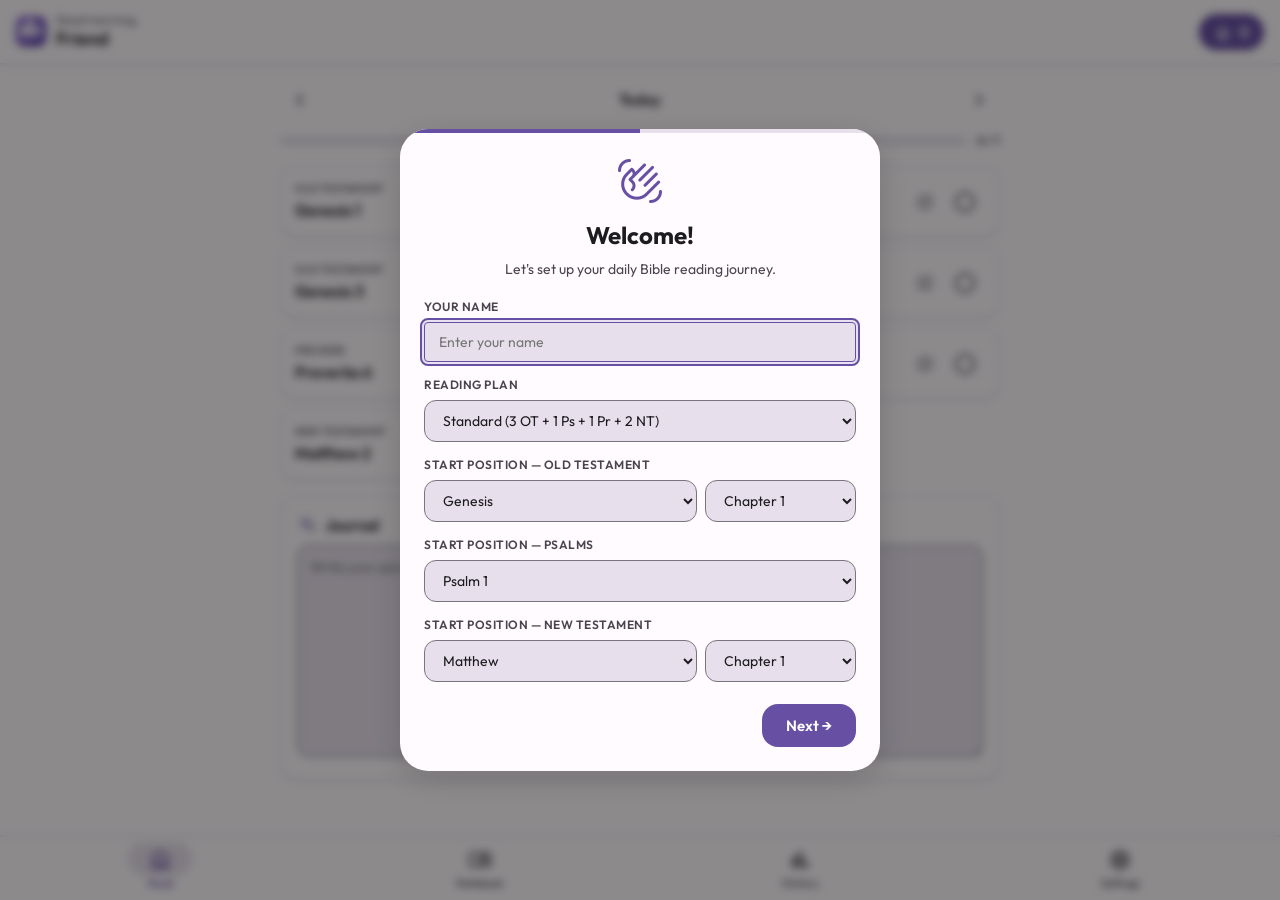
==== commit 0d14344a: "Add Android 16 live updates, auto-update, backups, new logo, fullscreen Android 16 Live Updates (PWA" ====
--- a/index.html
+++ b/index.html
@@ -3,11 +3,15 @@
 <head>
     <meta charset="UTF-8">
     <meta name="viewport" content="width=device-width, initial-scale=1.0, viewport-fit=cover">
+    <meta name="mobile-web-app-capable" content="yes">
+    <meta name="apple-mobile-web-app-capable" content="yes">
+    <meta name="apple-mobile-web-app-status-bar-style" content="black-translucent">
+    <meta name="apple-mobile-web-app-title" content="DTWG">
     <title>Daily Time with God</title>
     <link rel="manifest" href="./manifest.json">
     <meta name="theme-color" content="#6750A4" id="meta-theme-color">
-    <link rel="icon" type="image/svg+xml" href="data:image/svg+xml,<svg xmlns='http://www.w3.org/2000/svg' viewBox='0 0 100 100'><text y='.9em' font-size='90'>📖</text></svg>">
-    <link rel="apple-touch-icon" sizes="192x192" href="./icons/icon-192.png">
+    <link rel="icon" type="image/svg+xml" href="./icons/icon.svg">
+    <link rel="apple-touch-icon" href="./icons/icon-192.png">
     <link rel="preconnect" href="https://fonts.googleapis.com">
     <link rel="preconnect" href="https://fonts.gstatic.com" crossorigin>
     <link href="https://fonts.googleapis.com/css2?family=Outfit:wght@300;400;500;600;700&display=swap" rel="stylesheet">
@@ -19,8 +23,13 @@
 
 <header id="app-header">
   <div class="header-inner">
-    <span class="header-greeting" id="header-greeting">Good morning,</span>
-    <span class="header-name" id="header-name">Friend</span>
+    <div class="header-logo-row">
+      <img src="./icons/icon.svg" class="header-logo" alt="DTWG" width="28" height="28">
+      <div>
+        <span class="header-greeting" id="header-greeting">Good morning,</span>
+        <span class="header-name" id="header-name">Friend</span>
+      </div>
+    </div>
   </div>
   <button id="header-streak" class="streak-chip" aria-label="Streak">
     <span class="material-symbols-rounded">local_fire_department</span>
@@ -40,6 +49,18 @@
       </div>
       <button id="install-btn" class="install-btn">Install</button>
       <button id="install-dismiss-btn" class="mercy-close" aria-label="Dismiss">
+        <span class="material-symbols-rounded">close</span>
+      </button>
+    </div>
+
+    <div id="update-banner" class="install-banner update-banner" hidden>
+      <span class="material-symbols-rounded">system_update</span>
+      <div>
+        <strong id="update-banner-title">Update available</strong>
+        <p id="update-banner-notes">A new version is ready to install.</p>
+      </div>
+      <button id="update-apply-btn" class="install-btn">Update</button>
+      <button id="update-dismiss-btn" class="mercy-close" aria-label="Dismiss update">
         <span class="material-symbols-rounded">close</span>
       </button>
     </div>
@@ -375,6 +396,43 @@
         <button class="secondary-btn" id="recovery-hint-btn">Recovery Hint</button>
       </div>
       <p class="settings-desc danger-text">Passphrase loss means cloud data cannot be recovered.</p>
+    </div>
+
+    <div class="settings-card">
+      <h3 class="settings-card-title">Backup &amp; Restore</h3>
+      <div class="settings-row">
+        <label>Export data</label>
+        <button class="secondary-btn" id="export-backup-btn">
+          <span class="material-symbols-rounded" style="font-size:16px;vertical-align:-3px">download</span>
+          Export JSON
+        </button>
+      </div>
+      <div class="settings-row">
+        <label>Import data</label>
+        <label class="secondary-btn" id="import-backup-label" for="import-backup-file" style="cursor:pointer">
+          <span class="material-symbols-rounded" style="font-size:16px;vertical-align:-3px">upload</span>
+          Import JSON
+        </label>
+        <input type="file" id="import-backup-file" accept=".json,application/json" style="display:none">
+      </div>
+      <p class="settings-desc">Backups are compatible across all app versions.</p>
+    </div>
+
+    <div class="settings-card">
+      <h3 class="settings-card-title">App Version</h3>
+      <div class="settings-row">
+        <span class="settings-label-text">Installed</span>
+        <span class="version-badge" id="installed-version">v1.1.0</span>
+      </div>
+      <div class="settings-row" id="online-version-row" hidden>
+        <span class="settings-label-text">Online</span>
+        <span class="version-badge version-badge-online" id="online-version">—</span>
+      </div>
+      <div class="settings-row" id="update-available-row" hidden>
+        <span class="settings-label-text update-dot">Update ready</span>
+        <button class="secondary-btn" id="settings-update-btn">Install</button>
+      </div>
+      <button class="secondary-btn" id="check-update-btn" style="margin-top:4px">Check for updates</button>
     </div>
 
     <div class="settings-card">
--- a/styles.css
+++ b/styles.css
@@ -1239,3 +1239,84 @@
 
 /* ===== REMINDER TIME ROW ===== */
 #reminder-time-row { display: none; }
+
+/* ===== EDGE-TO-EDGE / FULLSCREEN ===== */
+/* When running as fullscreen PWA, system bars are gone — add extra top padding */
+@media (display-mode: fullscreen) {
+  #app-header {
+    padding-top: max(env(safe-area-inset-top, 0px), 20px);
+  }
+  #main-content {
+    top: calc(max(env(safe-area-inset-top, 0px), 20px) + var(--header-height));
+  }
+}
+/* Standalone: content flows behind translucent system bars on Android */
+@media (display-mode: standalone) {
+  #app-header {
+    padding-top: calc(env(safe-area-inset-top, 0px) + 12px);
+  }
+}
+
+/* ===== HEADER LOGO ===== */
+.header-logo-row {
+  display: flex;
+  align-items: center;
+  gap: 10px;
+}
+.header-logo {
+  width: 30px; height: 30px;
+  border-radius: 8px;
+  flex-shrink: 0;
+  box-shadow: 0 1px 4px rgba(0,0,0,.18);
+}
+.header-inner .header-logo-row > div {
+  display: flex;
+  flex-direction: column;
+  gap: 1px;
+}
+
+/* ===== UPDATE BANNER ===== */
+.update-banner {
+  background: linear-gradient(135deg, #1565C0 0%, #0D47A1 100%) !important;
+}
+.update-banner[hidden] { display: none !important; }
+
+/* ===== VERSION BADGE ===== */
+.version-badge {
+  font-size: 12px;
+  font-weight: 600;
+  padding: 3px 10px;
+  background: var(--md-surface-variant);
+  color: var(--md-on-surface-variant);
+  border-radius: 20px;
+  font-variant-numeric: tabular-nums;
+  letter-spacing: 0.02em;
+}
+.version-badge-online {
+  background: rgba(46,125,50,.14);
+  color: #2E7D32;
+}
+[data-theme="dark"] .version-badge-online {
+  background: rgba(76,175,80,.18);
+  color: #81C784;
+}
+.update-dot::after {
+  content: '';
+  display: inline-block;
+  width: 7px; height: 7px;
+  background: #E65100;
+  border-radius: 50%;
+  margin-left: 6px;
+  vertical-align: middle;
+}
+.settings-label-text {
+  font-size: 14px;
+  color: var(--md-on-surface-variant);
+}
+
+/* ===== DESKTOP: constrain update/version rows ===== */
+@media (min-width: 900px) {
+  #page-dashboard .update-banner {
+    max-width: 720px; margin-left: auto; margin-right: auto;
+  }
+}
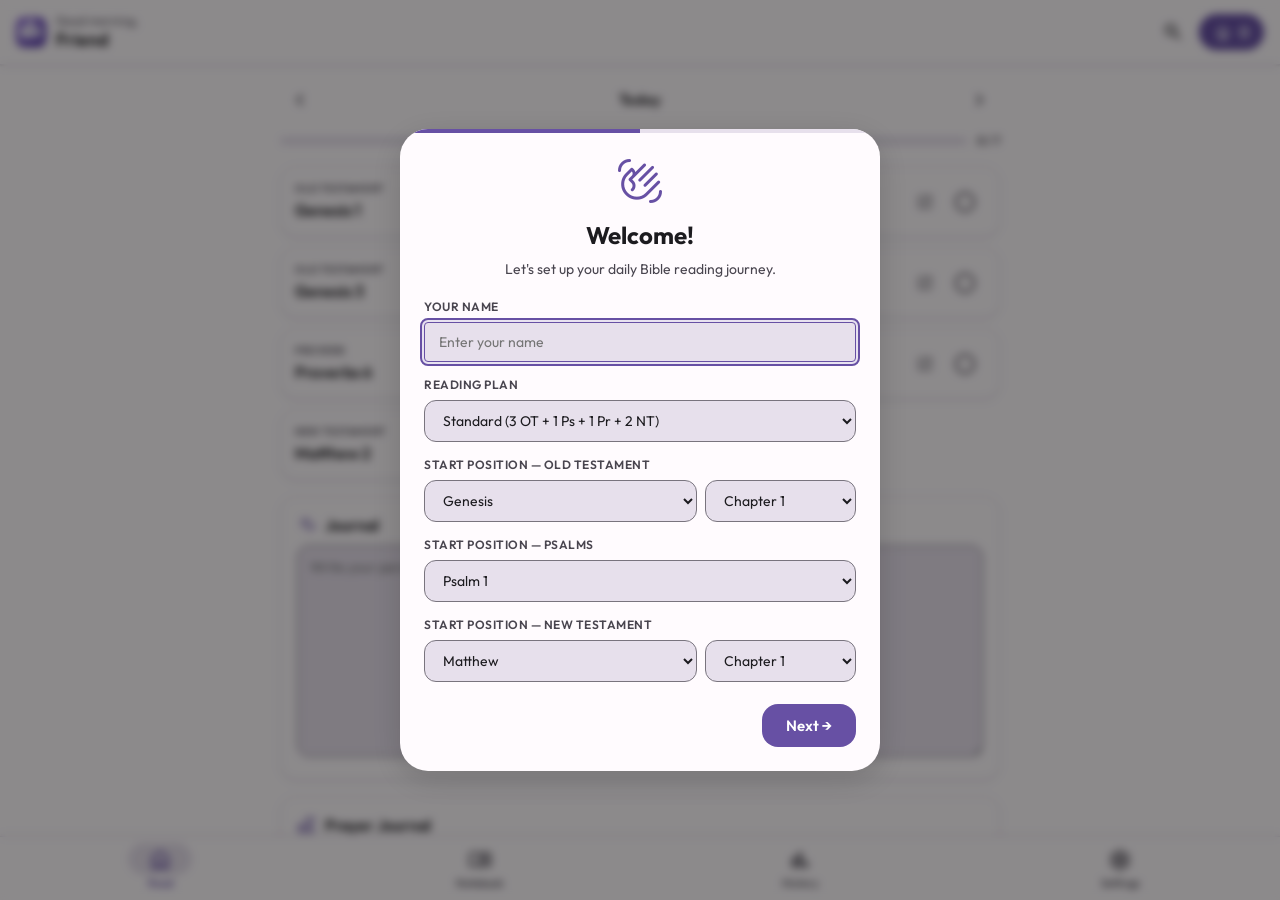
==== commit 64bd1b6d: "Add v1.6.0: Bookmarks, Prayer, Achievements, M3 Widget, status-bar fix New features: verse bookmarks" ====
--- a/index.html
+++ b/index.html
@@ -31,10 +31,15 @@
       </div>
     </div>
   </div>
-  <button id="header-streak" class="streak-chip" aria-label="Streak">
-    <span class="material-symbols-rounded">local_fire_department</span>
-    <span id="streak-count">0</span>
-  </button>
+  <div class="header-actions">
+    <button id="header-search-btn" class="header-icon-btn" aria-label="Search and jump" title="Search (Ctrl+K)">
+      <span class="material-symbols-rounded">search</span>
+    </button>
+    <button id="header-streak" class="streak-chip" aria-label="Streak">
+      <span class="material-symbols-rounded">local_fire_department</span>
+      <span id="streak-count">0</span>
+    </button>
+  </div>
 </header>
 
 <main id="main-content">
@@ -104,6 +109,8 @@
         placeholder="Write your personal reflection, prayer, or notes here…"
         rows="8"></textarea>
     </div>
+
+    <div id="prayer-section" class="journal-section prayer-section" aria-label="Prayer journal"></div>
   </div>
 
   <div id="page-notebook" class="page" role="main">
@@ -117,10 +124,16 @@
       </button>
     </div>
     <div id="notebook-paper" class="notebook-paper"></div>
-    <button id="nb-export-btn" class="nb-export-btn" hidden>
-      <span class="material-symbols-rounded">picture_as_pdf</span>
-      Export PDF
-    </button>
+    <div class="nb-export-row">
+      <button id="nb-export-btn" class="nb-export-btn" hidden>
+        <span class="material-symbols-rounded">picture_as_pdf</span>
+        Export PDF
+      </button>
+      <button id="nb-export-md-btn" class="nb-export-btn nb-export-md" hidden>
+        <span class="material-symbols-rounded">code</span>
+        Export Markdown
+      </button>
+    </div>
   </div>
 
   <div id="page-history" class="page" role="main">
@@ -163,6 +176,8 @@
     <div class="history-tabs">
       <button class="history-tab active" id="tab-highlights" data-tab="highlights">Highlights</button>
       <button class="history-tab" id="tab-notes" data-tab="notes">Notes</button>
+      <button class="history-tab" id="tab-bookmarks" data-tab="bookmarks">Bookmarks</button>
+      <button class="history-tab" id="tab-achievements" data-tab="achievements">Achievements</button>
     </div>
 
     <div class="filter-chips" id="filter-chips">
@@ -422,7 +437,7 @@
       <h3 class="settings-card-title">App Version</h3>
       <div class="settings-row">
         <span class="settings-label-text">Installed</span>
-        <span class="version-badge" id="installed-version">v1.1.0</span>
+        <span class="version-badge" id="installed-version">v1.5.0</span>
       </div>
       <div class="settings-row" id="online-version-row" hidden>
         <span class="settings-label-text">Online</span>
@@ -620,6 +635,8 @@
 </div>
 
 <script src="./plan.js" defer></script>
+<script src="./crossrefs.js" defer></script>
 <script src="./app.js" defer></script>
+<script src="./extensions.js" defer></script>
 </body>
 </html>
--- a/styles.css
+++ b/styles.css
@@ -1320,3 +1320,348 @@
     max-width: 720px; margin-left: auto; margin-right: auto;
   }
 }
+
+/* ============================================================================
+ * v1.6.0 EXTENSIONS — Bookmarks, Prayer, Achievements, Share, Cross-refs, TTS
+ * + dark-theme contrast tuning + Android status-bar fix surface.
+ * ========================================================================== */
+
+/* --- Header search button + actions row --- */
+.header-actions { display: flex; align-items: center; gap: 6px; }
+.header-icon-btn {
+  display: inline-flex; align-items: center; justify-content: center;
+  width: 40px; height: 40px;
+  border-radius: 50%;
+  background: transparent;
+  color: var(--md-on-surface);
+  transition: background var(--transition);
+}
+.header-icon-btn:hover, .header-icon-btn:focus-visible {
+  background: color-mix(in srgb, var(--md-primary) 14%, transparent);
+  outline: none;
+}
+.header-icon-btn .material-symbols-rounded { font-size: 22px; }
+
+/* --- History tabs: allow horizontal scroll for added tabs --- */
+.history-tabs { overflow-x: auto; scrollbar-width: none; -ms-overflow-style: none; }
+.history-tabs::-webkit-scrollbar { display: none; }
+.history-tab { flex-shrink: 0; }
+
+/* --- Verse bookmark + share buttons inside .verse-para --- */
+.verse-para { position: relative; padding-right: 56px; }
+.verse-bookmark-btn, .verse-share-btn {
+  position: absolute;
+  top: 6px;
+  width: 26px; height: 26px;
+  display: inline-flex; align-items: center; justify-content: center;
+  border-radius: 50%;
+  background: transparent;
+  color: var(--md-on-surface-variant);
+  opacity: 0;
+  transition: opacity var(--transition), background var(--transition), color var(--transition);
+}
+.verse-bookmark-btn { right: 30px; }
+.verse-share-btn    { right: 4px; }
+.verse-para:hover .verse-bookmark-btn,
+.verse-para:hover .verse-share-btn,
+.verse-para:focus-within .verse-bookmark-btn,
+.verse-para:focus-within .verse-share-btn,
+.verse-bookmark-btn.active { opacity: 1; }
+.verse-bookmark-btn.active { color: var(--md-primary); }
+.verse-bookmark-btn:hover, .verse-share-btn:hover {
+  background: color-mix(in srgb, var(--md-primary) 12%, transparent);
+  color: var(--md-primary);
+}
+.verse-bookmark-btn .material-symbols-rounded,
+.verse-share-btn .material-symbols-rounded { font-size: 18px; }
+/* Touch-only devices: always show the buttons */
+@media (hover: none) {
+  .verse-bookmark-btn, .verse-share-btn { opacity: 0.7; }
+}
+.verse-para.verse-highlight-flash {
+  animation: verseFlash 1.6s ease-out;
+}
+@keyframes verseFlash {
+  0%   { background: color-mix(in srgb, var(--md-primary) 30%, transparent); }
+  100% { background: transparent; }
+}
+.verse-para.tts-active {
+  background: color-mix(in srgb, var(--md-primary) 14%, transparent);
+  border-left: 3px solid var(--md-primary);
+  padding-left: 9px;
+}
+
+/* --- Cross-reference strip --- */
+.cr-strip {
+  margin: 16px 0 8px;
+  padding: 12px 14px;
+  border-radius: var(--radius-md);
+  background: var(--md-surface-variant);
+  display: flex; flex-wrap: wrap; align-items: center; gap: 8px;
+}
+.cr-strip-label {
+  font-size: 12px; font-weight: 600;
+  text-transform: uppercase; letter-spacing: 0.06em;
+  color: var(--md-on-surface-variant);
+  margin-right: 4px;
+}
+.cr-chip {
+  padding: 6px 12px;
+  background: var(--md-surface);
+  border: 1px solid var(--md-outline);
+  border-radius: 999px;
+  font-size: 13px;
+  color: var(--md-on-surface);
+  transition: background var(--transition), border-color var(--transition);
+}
+.cr-chip:hover, .cr-chip:focus-visible {
+  background: var(--md-primary);
+  border-color: var(--md-primary);
+  color: var(--md-on-primary);
+  outline: none;
+}
+[data-theme="dark"] .cr-strip { background: #2B2930; }
+[data-theme="dark"] .cr-chip  { background: #1C1B1F; border-color: #3D3840; }
+
+/* --- Notebook: side-by-side export buttons --- */
+.nb-export-row { display: flex; gap: 8px; flex-wrap: wrap; }
+.nb-export-md  { background: var(--md-surface-variant); color: var(--md-on-surface); }
+
+/* --- Prayer journal --- */
+.prayer-section { margin-top: 16px; }
+.prayer-list { display: flex; flex-direction: column; gap: 6px; margin: 8px 0 12px; }
+.prayer-item {
+  display: flex; align-items: flex-start; gap: 8px;
+  padding: 10px 12px;
+  background: var(--md-surface-variant);
+  border-radius: var(--radius-md);
+  border: 1px solid transparent;
+}
+.prayer-item.answered { opacity: 0.7; }
+.prayer-item.answered .prayer-text { text-decoration: line-through; }
+.prayer-check {
+  flex-shrink: 0;
+  display: inline-flex; align-items: center; justify-content: center;
+  width: 28px; height: 28px;
+  color: var(--md-on-surface-variant);
+}
+.prayer-item.answered .prayer-check { color: var(--md-primary); }
+.prayer-check .material-symbols-rounded { font-size: 22px; }
+.prayer-text { flex: 1; font-size: 14px; line-height: 1.5; color: var(--md-on-surface); padding-top: 4px; word-break: break-word; }
+.prayer-del {
+  flex-shrink: 0;
+  width: 26px; height: 26px;
+  display: inline-flex; align-items: center; justify-content: center;
+  border-radius: 50%;
+  color: var(--md-on-surface-variant);
+  opacity: 0.6;
+}
+.prayer-del:hover { opacity: 1; background: color-mix(in srgb, var(--md-error) 12%, transparent); color: var(--md-error); }
+.prayer-del .material-symbols-rounded { font-size: 18px; }
+.prayer-add-row { display: flex; gap: 8px; align-items: center; }
+.prayer-add-row .settings-input { flex: 1; }
+[data-theme="dark"] .prayer-item { background: #2B2930; }
+
+/* --- Achievements grid --- */
+.achievement-progress {
+  text-align: center;
+  font-size: 13px;
+  color: var(--md-on-surface-variant);
+  margin: 4px 0 14px;
+  text-transform: uppercase;
+  letter-spacing: 0.08em;
+}
+.achievement-grid {
+  display: grid;
+  grid-template-columns: repeat(auto-fill, minmax(280px, 1fr));
+  gap: 10px;
+}
+.achievement-card {
+  display: flex; align-items: flex-start; gap: 12px;
+  padding: 14px;
+  border-radius: var(--radius-md);
+  background: var(--md-surface);
+  border: 1px solid var(--md-surface-variant);
+  transition: transform var(--transition), box-shadow var(--transition);
+}
+.achievement-card.unlocked {
+  border-color: var(--md-primary);
+  box-shadow: 0 0 0 1px color-mix(in srgb, var(--md-primary) 35%, transparent), var(--shadow-sm);
+}
+.achievement-card.locked { opacity: 0.55; }
+.achievement-icon {
+  flex-shrink: 0;
+  width: 44px; height: 44px;
+  border-radius: 50%;
+  display: flex; align-items: center; justify-content: center;
+  background: var(--md-surface-variant);
+  color: var(--md-on-surface-variant);
+}
+.achievement-card.unlocked .achievement-icon {
+  background: color-mix(in srgb, var(--md-primary) 18%, transparent);
+  color: var(--md-primary);
+}
+.achievement-icon .material-symbols-rounded { font-size: 26px; }
+.achievement-body { flex: 1; min-width: 0; }
+.achievement-body strong { display: block; font-size: 14px; color: var(--md-on-surface); }
+.achievement-body p { font-size: 12px; color: var(--md-on-surface-variant); margin-top: 2px; line-height: 1.4; }
+.achievement-date { display: block; font-size: 11px; color: var(--md-primary); margin-top: 4px; }
+[data-theme="dark"] .achievement-card { background: #2B2930; border-color: #3D3840; }
+[data-theme="dark"] .achievement-icon { background: #1C1B1F; }
+
+/* --- Bookmark badge --- */
+.hl-badge-bookmark { background: color-mix(in srgb, var(--md-primary) 18%, transparent); color: var(--md-primary); }
+[data-theme="dark"] .hl-badge-bookmark { background: color-mix(in srgb, var(--md-primary) 32%, transparent); color: var(--md-on-surface); }
+.bookmark-item { position: relative; }
+.bookmark-remove-btn {
+  position: absolute; top: 10px; right: 10px;
+  width: 26px; height: 26px;
+  display: inline-flex; align-items: center; justify-content: center;
+  border-radius: 50%;
+  color: var(--md-on-surface-variant);
+  opacity: 0.5;
+}
+.bookmark-remove-btn:hover { opacity: 1; background: color-mix(in srgb, var(--md-error) 12%, transparent); }
+.bookmark-remove-btn .material-symbols-rounded { font-size: 16px; }
+
+/* --- Achievement toast --- */
+.app-toast.achievement-toast {
+  display: flex !important; align-items: center; gap: 12px;
+  padding: 14px 20px;
+  background: var(--md-primary);
+  color: var(--md-on-primary);
+  text-align: left;
+  max-width: 360px;
+  white-space: normal;
+  box-shadow: var(--shadow-lg);
+}
+.app-toast.achievement-toast .material-symbols-rounded { font-size: 28px; }
+.app-toast.achievement-toast strong { display: block; font-size: 11px; text-transform: uppercase; letter-spacing: 0.08em; opacity: 0.85; }
+.app-toast.achievement-toast span:last-child { font-size: 15px; font-weight: 600; }
+
+/* --- Share-card overlay --- */
+.share-overlay {
+  position: fixed; inset: 0;
+  background: rgba(0,0,0,0.65);
+  z-index: 1000;
+  display: flex; align-items: center; justify-content: center;
+  padding: 16px;
+  backdrop-filter: blur(4px);
+}
+.share-panel {
+  position: relative;
+  background: var(--md-surface);
+  color: var(--md-on-surface);
+  border-radius: var(--radius-lg);
+  padding: 20px;
+  max-width: 540px;
+  width: 100%;
+  max-height: 92vh;
+  overflow: auto;
+  box-shadow: var(--shadow-lg);
+}
+.share-title { font-size: 18px; margin: 0 0 12px; }
+.share-panel canvas {
+  width: 100%;
+  height: auto;
+  aspect-ratio: 1 / 1;
+  border-radius: var(--radius-md);
+  box-shadow: var(--shadow-md);
+  margin-bottom: 14px;
+  background: #000;
+}
+.share-actions { display: flex; gap: 8px; flex-wrap: wrap; }
+.share-actions .secondary-btn { flex: 1; min-width: 120px; justify-content: center; }
+.share-close { position: absolute; top: 10px; right: 10px; }
+
+/* --- TTS audio bar tweaks --- */
+.audio-bar.tts-bar { display: flex; flex-direction: column; gap: 8px; padding: 10px 12px; }
+.tts-controls { display: flex; gap: 6px; align-items: center; }
+.tts-controls .secondary-btn { padding: 6px 12px; }
+
+/* --- Palette section headers --- */
+.palette-section-header {
+  padding: 10px 16px 4px;
+  font-size: 11px;
+  font-weight: 600;
+  text-transform: uppercase;
+  letter-spacing: 0.08em;
+  color: var(--md-on-surface-variant);
+  background: var(--md-surface);
+  position: sticky; top: 0;
+  z-index: 1;
+}
+
+/* ============================================================================
+ * DARK-THEME CONTRAST POLISH
+ * The original dark palette read fine at a glance but had a few low-contrast
+ * spots: highlight overlays were too faint (alpha .22-.28 over a #2B2930
+ * surface lost the color cue), primary swatches were the original light-mode
+ * tones (insufficient on a black surface), and per-category badges occasion-
+ * ally washed out. We bump highlight alphas, brighten primary tones, and
+ * raise badge legibility floor.
+ * ========================================================================== */
+
+/* Brighter primary tones in dark mode for each preset. We override the
+ * inline-style --md-primary that JS sets on :root by targeting both [data-theme]
+ * AND the JS-bound app-color attribute. */
+[data-theme="dark"] {
+  --md-primary: #B69DF8;       /* purple tonal-90 */
+  --md-on-primary: #1A0E2E;
+}
+[data-theme="dark"][data-app-color="blue"]   { --md-primary: #A4C6FF; --md-on-primary: #0A2A4F; }
+[data-theme="dark"][data-app-color="green"]  { --md-primary: #9BD9A2; --md-on-primary: #0C2410; }
+[data-theme="dark"][data-app-color="amber"]  { --md-primary: #FFB68E; --md-on-primary: #2D1500; }
+[data-theme="dark"][data-app-color="rose"]   { --md-primary: #F4A3C0; --md-on-primary: #33001A; }
+
+/* Stronger highlight overlays in dark mode */
+[data-theme="dark"] .verse-para.hl-general   { background: rgba(182,157,248,.32); }
+[data-theme="dark"] .verse-para.hl-promise   { background: rgba(129,199,132,.34); }
+[data-theme="dark"] .verse-para.hl-command   { background: rgba(144,202,249,.34); }
+[data-theme="dark"] .verse-para.hl-warning   { background: rgba(255,171,145,.34); }
+[data-theme="dark"] .verse-para.hl-principle { background: rgba(255,224,130,.30); }
+
+[data-theme="dark"] .notebook-highlight.hl-general   { background: rgba(182,157,248,.22); }
+[data-theme="dark"] .notebook-highlight.hl-promise   { background: rgba(129,199,132,.22); }
+[data-theme="dark"] .notebook-highlight.hl-command   { background: rgba(144,202,249,.22); }
+[data-theme="dark"] .notebook-highlight.hl-warning   { background: rgba(255,171,145,.22); }
+[data-theme="dark"] .notebook-highlight.hl-principle { background: rgba(255,224,130,.20); }
+
+/* Higher-contrast badges in dark mode */
+[data-theme="dark"] .hl-badge-general   { background: rgba(182,157,248,.30); color: #E6D8FF; }
+[data-theme="dark"] .hl-badge-promise   { background: rgba(129,199,132,.30); color: #CDE7CE; }
+[data-theme="dark"] .hl-badge-command   { background: rgba(144,202,249,.30); color: #D3E5FB; }
+[data-theme="dark"] .hl-badge-warning   { background: rgba(255,171,145,.30); color: #FFD8C5; }
+[data-theme="dark"] .hl-badge-principle { background: rgba(255,224,130,.26); color: #FFEFAE; }
+
+/* Filter chips need better contrast against #1C1B1F surface */
+[data-theme="dark"] .filter-chip {
+  background: #2B2930;
+  border-color: #3D3840;
+  color: var(--md-on-surface);
+}
+[data-theme="dark"] .filter-chip.active {
+  background: var(--md-primary);
+  border-color: var(--md-primary);
+  color: var(--md-on-primary);
+}
+
+/* Verse-num color override so chapter numbers read clearly */
+[data-theme="dark"] .verse-num { color: var(--md-primary); }
+
+/* Streak chip in dark mode — primary background was too dark, reads better
+ * as a tonal pill */
+[data-theme="dark"] .streak-chip {
+  background: color-mix(in srgb, var(--md-primary) 22%, transparent);
+  color: var(--md-on-surface);
+}
+
+/* Focus ring uniform across both themes */
+*:focus-visible { outline: 2px solid var(--md-primary); outline-offset: 2px; }
+
+/* Smaller-screen header actions layout */
+@media (max-width: 380px) {
+  .header-icon-btn { width: 36px; height: 36px; }
+  .streak-chip { padding: 4px 10px; }
+}
+
